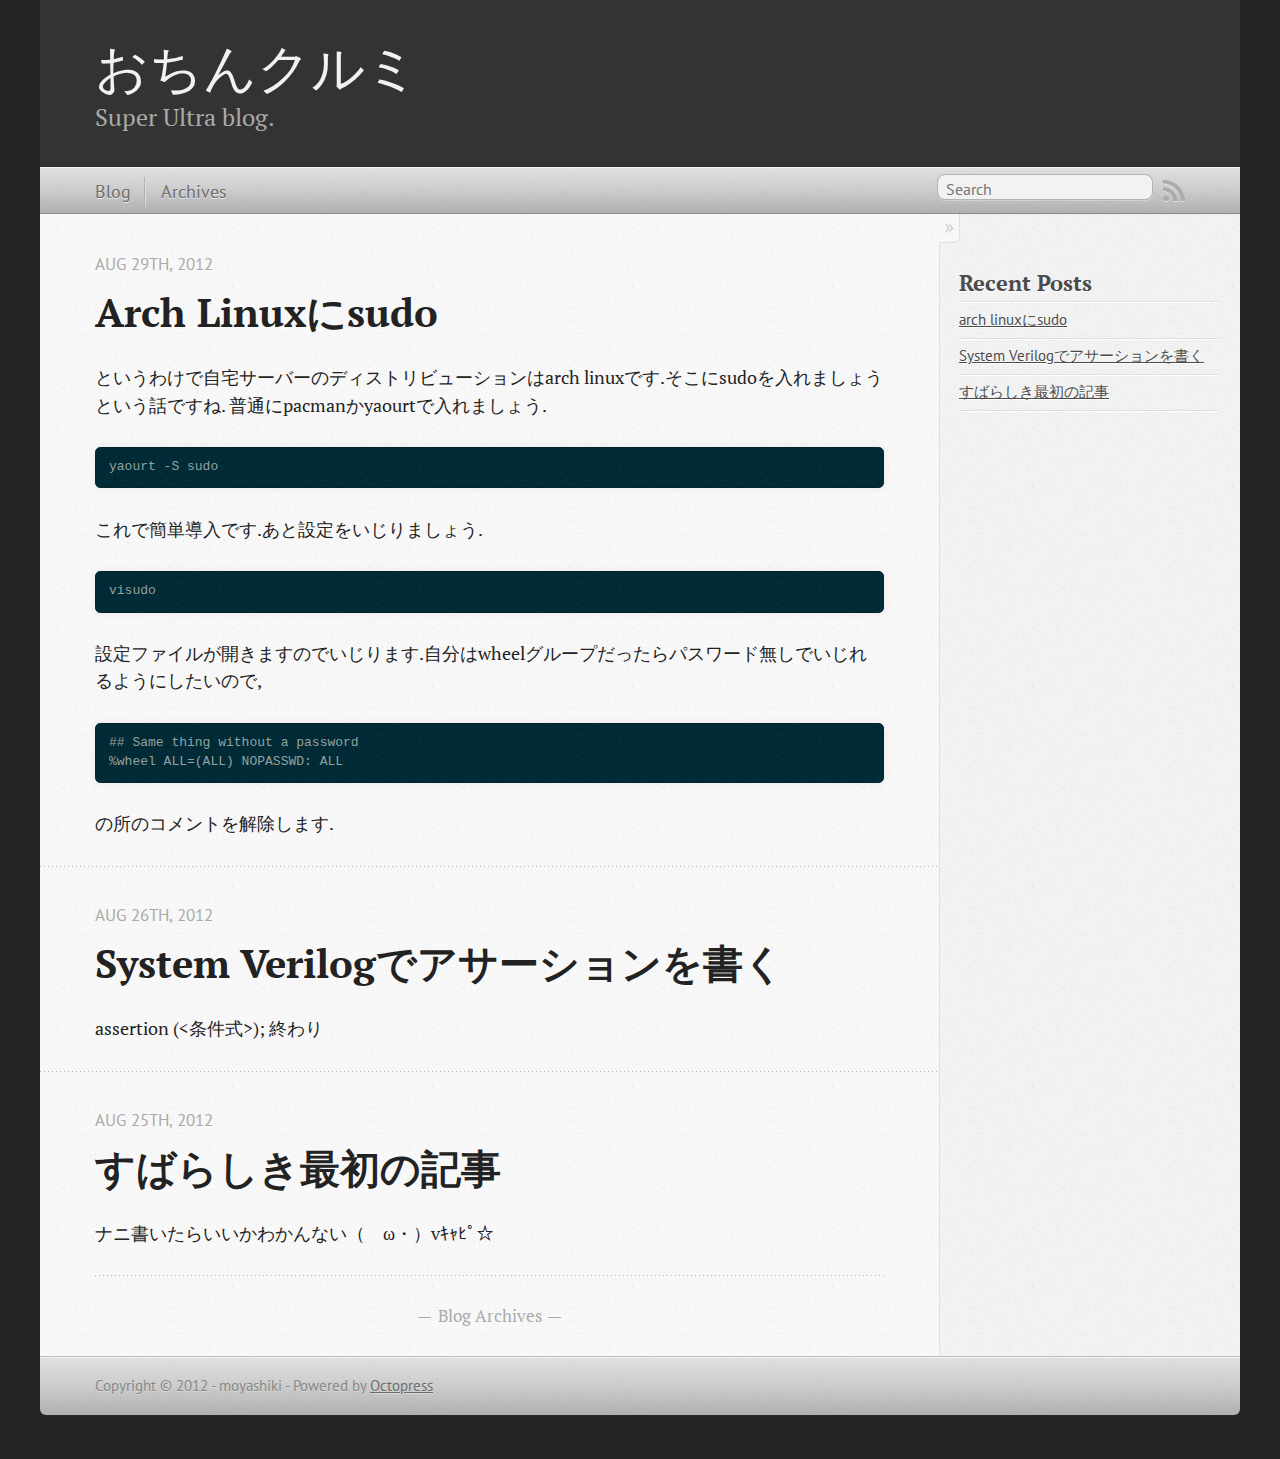
==== index.html @ 7de397b7 "Site updated at 2012-08-29 06:26:12 UTC" ====
<!DOCTYPE html>
<!--[if IEMobile 7 ]><html class="no-js iem7"><![endif]-->
<!--[if lt IE 9]><html class="no-js lte-ie8"><![endif]-->
<!--[if (gt IE 8)|(gt IEMobile 7)|!(IEMobile)|!(IE)]><!--><html class="no-js" lang="en"><!--<![endif]-->
<head>
  <meta charset="utf-8">
  <title>おちんクルミ</title>
  <meta name="author" content="moyashiki">

  
  <meta name="description" content="というわけで自宅サーバーのディストリビューションはarch linuxです.そこにsudoを入れましょうという話ですね.
普通にpacmanかyaourtで入れましょう. yaourt -S sudo これで簡単導入です.あと設定をいじりましょう. visudo &hellip;">
  

  <!-- http://t.co/dKP3o1e -->
  <meta name="HandheldFriendly" content="True">
  <meta name="MobileOptimized" content="320">
  <meta name="viewport" content="width=device-width, initial-scale=1">

  
  <link rel="canonical" href="http://maji.kuroknee.so/">
  <link href="/favicon.png" rel="icon">
  <link href="/stylesheets/screen.css" media="screen, projection" rel="stylesheet" type="text/css">
  <script src="/javascripts/modernizr-2.0.js"></script>
  <script src="/javascripts/ender.js"></script>
  <script src="/javascripts/octopress.js" type="text/javascript"></script>
  <link href="/atom.xml" rel="alternate" title="おちんクルミ" type="application/atom+xml">
  <!--Fonts from Google"s Web font directory at http://google.com/webfonts -->
<link href="http://fonts.googleapis.com/css?family=PT+Serif:regular,italic,bold,bolditalic" rel="stylesheet" type="text/css">
<link href="http://fonts.googleapis.com/css?family=PT+Sans:regular,italic,bold,bolditalic" rel="stylesheet" type="text/css">

  

</head>

<body   >
  <header role="banner"><hgroup>
  <h1><a href="/">おちんクルミ</a></h1>
  
    <h2>Super Ultra blog.</h2>
  
</hgroup>

</header>
  <nav role="navigation"><ul class="subscription" data-subscription="rss">
  <li><a href="/atom.xml" rel="subscribe-rss" title="subscribe via RSS">RSS</a></li>
  
</ul>
  
<form action="http://google.com/search" method="get">
  <fieldset role="search">
    <input type="hidden" name="q" value="site:maji.kuroknee.so" />
    <input class="search" type="text" name="q" results="0" placeholder="Search"/>
  </fieldset>
</form>
  
<ul class="main-navigation">
  <li><a href="/">Blog</a></li>
  <li><a href="/blog/archives">Archives</a></li>
</ul>

</nav>
  <div id="main">
    <div id="content">
      <div class="blog-index">
  
  
  
    <article>
      
  <header>
    
      <h1 class="entry-title"><a href="/blog/2012/08/29/archlinux/">Arch Linuxにsudo</a></h1>
    
    
      <p class="meta">
        








  


<time datetime="2012-08-29T15:15:00+09:00" pubdate data-updated="true">Aug 29<span>th</span>, 2012</time>
        
      </p>
    
  </header>


  <div class="entry-content"><p>というわけで自宅サーバーのディストリビューションはarch linuxです.そこにsudoを入れましょうという話ですね.
普通にpacmanかyaourtで入れましょう.</p>

<pre><code>yaourt -S sudo 
</code></pre>

<p>これで簡単導入です.あと設定をいじりましょう.</p>

<pre><code>visudo
</code></pre>

<p>設定ファイルが開きますのでいじります.自分はwheelグループだったらパスワード無しでいじれるようにしたいので,</p>

<pre><code>## Same thing without a password
%wheel ALL=(ALL) NOPASSWD: ALL
</code></pre>

<p>の所のコメントを解除します.</p>
</div>
  
  


    </article>
  
  
    <article>
      
  <header>
    
      <h1 class="entry-title"><a href="/blog/2012/08/26/sys/">System Verilogでアサーションを書く</a></h1>
    
    
      <p class="meta">
        








  


<time datetime="2012-08-26T14:18:00+09:00" pubdate data-updated="true">Aug 26<span>th</span>, 2012</time>
        
      </p>
    
  </header>


  <div class="entry-content"><p>assertion (&lt;条件式>);
終わり</p>
</div>
  
  


    </article>
  
  
    <article>
      
  <header>
    
      <h1 class="entry-title"><a href="/blog/2012/08/25/unko/">すばらしき最初の記事</a></h1>
    
    
      <p class="meta">
        








  


<time datetime="2012-08-25T22:58:00+09:00" pubdate data-updated="true">Aug 25<span>th</span>, 2012</time>
        
      </p>
    
  </header>


  <div class="entry-content"><p>ナニ書いたらいいかわかんない（ゝω・）vｷｬﾋﾟ☆</p>
</div>
  
  


    </article>
  
  <div class="pagination">
    
    <a href="/blog/archives">Blog Archives</a>
    
  </div>
</div>
<aside class="sidebar">
  
    <section>
  <h1>Recent Posts</h1>
  <ul id="recent_posts">
    
      <li class="post">
        <a href="/blog/2012/08/29/archlinux/">arch linuxにsudo</a>
      </li>
    
      <li class="post">
        <a href="/blog/2012/08/26/sys/">System Verilogでアサーションを書く</a>
      </li>
    
      <li class="post">
        <a href="/blog/2012/08/25/unko/">すばらしき最初の記事</a>
      </li>
    
  </ul>
</section>






  
</aside>

    </div>
  </div>
  <footer role="contentinfo"><p>
  Copyright &copy; 2012 - moyashiki -
  <span class="credit">Powered by <a href="http://octopress.org">Octopress</a></span>
</p>

</footer>
  







  <script type="text/javascript">
    (function(){
      var twitterWidgets = document.createElement('script');
      twitterWidgets.type = 'text/javascript';
      twitterWidgets.async = true;
      twitterWidgets.src = 'http://platform.twitter.com/widgets.js';
      document.getElementsByTagName('head')[0].appendChild(twitterWidgets);
    })();
  </script>





</body>
</html>
---- stylesheets/screen.css ----
html,body,div,span,applet,object,iframe,h1,h2,h3,h4,h5,h6,p,blockquote,pre,a,abbr,acronym,address,big,cite,code,del,dfn,em,img,ins,kbd,q,s,samp,small,strike,strong,sub,sup,tt,var,b,u,i,center,dl,dt,dd,ol,ul,li,fieldset,form,label,legend,table,caption,tbody,tfoot,thead,tr,th,td,article,aside,canvas,details,embed,figure,figcaption,footer,header,hgroup,menu,nav,output,ruby,section,summary,time,mark,audio,video{margin:0;padding:0;border:0;font:inherit;font-size:100%;vertical-align:baseline}html{line-height:1}ol,ul{list-style:none}table{border-collapse:collapse;border-spacing:0}caption,th,td{text-align:left;font-weight:normal;vertical-align:middle}q,blockquote{quotes:none}q:before,q:after,blockquote:before,blockquote:after{content:"";content:none}a img{border:none}article,aside,details,figcaption,figure,footer,header,hgroup,menu,nav,section,summary{display:block}article,aside,details,figcaption,figure,footer,header,hgroup,menu,nav,section,summary{display:block}a{color:#1863a1}a:visited{color:#751590}a:focus{color:#0181eb}a:hover{color:#0181eb}a:active{color:#01579f}aside.sidebar a{color:#1863a1}aside.sidebar a:focus{color:#0181eb}aside.sidebar a:hover{color:#0181eb}aside.sidebar a:active{color:#01579f}a{-webkit-transition:color 0.3s;-moz-transition:color 0.3s;-o-transition:color 0.3s;transition:color 0.3s}html{background:#252525 url('/images/line-tile.png?1345902344') top left}body>div{background:#f2f2f2 url('/images/noise.png?1345902344') top left;border-bottom:1px solid #bfbfbf}body>div>div{background:#f8f8f8 url('/images/noise.png?1345902344') top left;border-right:1px solid #e0e0e0}.heading,body>header h1,h1,h2,h3,h4,h5,h6{font-family:"PT Serif","Georgia","Helvetica Neue",Arial,sans-serif}.sans,body>header h2,article header p.meta,article>footer,#content .blog-index footer,html .gist .gist-file .gist-meta,#blog-archives a.category,#blog-archives time,aside.sidebar section,body>footer{font-family:"PT Sans","Helvetica Neue",Arial,sans-serif}.serif,body,#content .blog-index a[rel=full-article]{font-family:"PT Serif",Georgia,Times,"Times New Roman",serif}.mono,pre,code,tt,p code,li code{font-family:Menlo,Monaco,"Andale Mono","lucida console","Courier New",monospace}body>header h1{font-size:2.2em;font-family:"PT Serif","Georgia","Helvetica Neue",Arial,sans-serif;font-weight:normal;line-height:1.2em;margin-bottom:0.6667em}body>header h2{font-family:"PT Serif","Georgia","Helvetica Neue",Arial,sans-serif}body{line-height:1.5em;color:#222}h1{font-size:2.2em;line-height:1.2em}@media only screen and (min-width: 992px){body{font-size:1.15em}h1{font-size:2.6em;line-height:1.2em}}h1,h2,h3,h4,h5,h6{text-rendering:optimizelegibility;margin-bottom:1em;font-weight:bold}h2,section h1{font-size:1.5em}h3,section h2,section section h1{font-size:1.3em}h4,section h3,section section h2,section section section h1{font-size:1em}h5,section h4,section section h3{font-size:.9em}h6,section h5,section section h4,section section section h3{font-size:.8em}p,blockquote,ul,ol{margin-bottom:1.5em}ul{list-style-type:disc}ul ul{list-style-type:circle;margin-bottom:0px}ul ul ul{list-style-type:square;margin-bottom:0px}ol{list-style-type:decimal}ol ol{list-style-type:lower-alpha;margin-bottom:0px}ol ol ol{list-style-type:lower-roman;margin-bottom:0px}ul,ul ul,ul ol,ol,ol ul,ol ol{margin-left:1.3em}strong{font-weight:bold}em{font-style:italic}sup,sub{font-size:0.8em;position:relative;display:inline-block}sup{top:-0.5em}sub{bottom:-0.5em}q{font-style:italic}q:before{content:"\201C"}q:after{content:"\201D"}em,dfn{font-style:italic}strong,dfn{font-weight:bold}del,s{text-decoration:line-through}abbr,acronym{border-bottom:1px dotted;cursor:help}sub,sup{line-height:0}hr{margin-bottom:0.2em}small{font-size:.8em}big{font-size:1.2em}blockquote{font-style:italic;position:relative;font-size:1.2em;line-height:1.5em;padding-left:1em;border-left:4px solid rgba(170,170,170,0.5)}blockquote cite{font-style:italic}blockquote cite a{color:#aaa !important;word-wrap:break-word}blockquote cite:before{content:'\2014';padding-right:.3em;padding-left:.3em;color:#aaa}@media only screen and (min-width: 992px){blockquote{padding-left:1.5em;border-left-width:4px}}.pullquote-right:before,.pullquote-left:before{padding:0;border:none;content:attr(data-pullquote);float:right;width:45%;margin:.5em 0 1em 1.5em;position:relative;top:7px;font-size:1.4em;line-height:1.45em}.pullquote-left:before{float:left;margin:.5em 1.5em 1em 0}.force-wrap,article a,aside.sidebar a{white-space:-moz-pre-wrap;white-space:-pre-wrap;white-space:-o-pre-wrap;white-space:pre-wrap;word-wrap:break-word}.group,body>header,body>nav,body>footer,body #content>article,body #content>div>article,body #content>div>section,body div.pagination,aside.sidebar,#main,#content,.sidebar{*zoom:1}.group:after,body>header:after,body>nav:after,body>footer:after,body #content>article:after,body #content>div>article:after,body #content>div>section:after,body div.pagination:after,aside.sidebar:after,#main:after,#content:after,.sidebar:after{content:"";display:table;clear:both}body{-webkit-text-size-adjust:none;max-width:1200px;position:relative;margin:0 auto}body>header,body>nav,body>footer,body #content>article,body #content>div>article,body #content>div>section{padding-left:18px;padding-right:18px}@media only screen and (min-width: 480px){body>header,body>nav,body>footer,body #content>article,body #content>div>article,body #content>div>section{padding-left:25px;padding-right:25px}}@media only screen and (min-width: 768px){body>header,body>nav,body>footer,body #content>article,body #content>div>article,body #content>div>section{padding-left:35px;padding-right:35px}}@media only screen and (min-width: 992px){body>header,body>nav,body>footer,body #content>article,body #content>div>article,body #content>div>section{padding-left:55px;padding-right:55px}}body div.pagination{margin-left:18px;margin-right:18px}@media only screen and (min-width: 480px){body div.pagination{margin-left:25px;margin-right:25px}}@media only screen and (min-width: 768px){body div.pagination{margin-left:35px;margin-right:35px}}@media only screen and (min-width: 992px){body div.pagination{margin-left:55px;margin-right:55px}}body>header{font-size:1em;padding-top:1.5em;padding-bottom:1.5em}#content{overflow:hidden}#content>div,#content>article{width:100%}aside.sidebar{float:none;padding:0 18px 1px;background-color:#f7f7f7;border-top:1px solid #e0e0e0}.flex-content,article img,article video,article .flash-video,aside.sidebar img{max-width:100%;height:auto}.basic-alignment.left,article img.left,article video.left,article .left.flash-video,aside.sidebar img.left{float:left;margin-right:1.5em}.basic-alignment.right,article img.right,article video.right,article .right.flash-video,aside.sidebar img.right{float:right;margin-left:1.5em}.basic-alignment.center,article img.center,article video.center,article .center.flash-video,aside.sidebar img.center{display:block;margin:0 auto 1.5em}.basic-alignment.left,article img.left,article video.left,article .left.flash-video,aside.sidebar img.left,.basic-alignment.right,article img.right,article video.right,article .right.flash-video,aside.sidebar img.right{margin-bottom:.8em}.toggle-sidebar,.no-sidebar .toggle-sidebar{display:none}@media only screen and (min-width: 750px){body.sidebar-footer aside.sidebar{float:none;width:auto;clear:left;margin:0;padding:0 35px 1px;background-color:#f7f7f7;border-top:1px solid #eaeaea}body.sidebar-footer aside.sidebar section.odd,body.sidebar-footer aside.sidebar section.even{float:left;width:48%}body.sidebar-footer aside.sidebar section.odd{margin-left:0}body.sidebar-footer aside.sidebar section.even{margin-left:4%}body.sidebar-footer aside.sidebar.thirds section{width:30%;margin-left:5%}body.sidebar-footer aside.sidebar.thirds section.first{margin-left:0;clear:both}}body.sidebar-footer #content{margin-right:0px}body.sidebar-footer .toggle-sidebar{display:none}@media only screen and (min-width: 550px){body>header{font-size:1em}}@media only screen and (min-width: 750px){aside.sidebar{float:none;width:auto;clear:left;margin:0;padding:0 35px 1px;background-color:#f7f7f7;border-top:1px solid #eaeaea}aside.sidebar section.odd,aside.sidebar section.even{float:left;width:48%}aside.sidebar section.odd{margin-left:0}aside.sidebar section.even{margin-left:4%}aside.sidebar.thirds section{width:30%;margin-left:5%}aside.sidebar.thirds section.first{margin-left:0;clear:both}}@media only screen and (min-width: 768px){body{-webkit-text-size-adjust:auto}body>header{font-size:1.2em}#main{padding:0;margin:0 auto}#content{overflow:visible;margin-right:240px;position:relative}.no-sidebar #content{margin-right:0;border-right:0}.collapse-sidebar #content{margin-right:20px}#content>div,#content>article{padding-top:17.5px;padding-bottom:17.5px;float:left}aside.sidebar{width:210px;padding:0 15px 15px;background:none;clear:none;float:left;margin:0 -100% 0 0}aside.sidebar section{width:auto;margin-left:0}aside.sidebar section.odd,aside.sidebar section.even{float:none;width:auto;margin-left:0}.collapse-sidebar aside.sidebar{float:none;width:auto;clear:left;margin:0;padding:0 35px 1px;background-color:#f7f7f7;border-top:1px solid #eaeaea}.collapse-sidebar aside.sidebar section.odd,.collapse-sidebar aside.sidebar section.even{float:left;width:48%}.collapse-sidebar aside.sidebar section.odd{margin-left:0}.collapse-sidebar aside.sidebar section.even{margin-left:4%}.collapse-sidebar aside.sidebar.thirds section{width:30%;margin-left:5%}.collapse-sidebar aside.sidebar.thirds section.first{margin-left:0;clear:both}}@media only screen and (min-width: 992px){body>header{font-size:1.3em}#content{margin-right:300px}#content>div,#content>article{padding-top:27.5px;padding-bottom:27.5px}aside.sidebar{width:260px;padding:1.2em 20px 20px}.collapse-sidebar aside.sidebar{padding-left:55px;padding-right:55px}}@media only screen and (min-width: 768px){ul,ol{margin-left:0}}body>header{background:#333}body>header h1{display:inline-block;margin:0}body>header h1 a,body>header h1 a:visited,body>header h1 a:hover{color:#f2f2f2;text-decoration:none}body>header h2{margin:.2em 0 0;font-size:1em;color:#aaa;font-weight:normal}body>nav{position:relative;background-color:#ccc;background:url('/images/noise.png?1345902344'),-webkit-gradient(linear, 50% 0%, 50% 100%, color-stop(0%, #e0e0e0), color-stop(50%, #cccccc), color-stop(100%, #b0b0b0));background:url('/images/noise.png?1345902344'),-webkit-linear-gradient(#e0e0e0,#cccccc,#b0b0b0);background:url('/images/noise.png?1345902344'),-moz-linear-gradient(#e0e0e0,#cccccc,#b0b0b0);background:url('/images/noise.png?1345902344'),-o-linear-gradient(#e0e0e0,#cccccc,#b0b0b0);background:url('/images/noise.png?1345902344'),linear-gradient(#e0e0e0,#cccccc,#b0b0b0);border-top:1px solid #f2f2f2;border-bottom:1px solid #8c8c8c;padding-top:.35em;padding-bottom:.35em}body>nav form{-webkit-background-clip:padding;-moz-background-clip:padding;background-clip:padding-box;margin:0;padding:0}body>nav form .search{padding:.3em .5em 0;font-size:.85em;font-family:"PT Sans","Helvetica Neue",Arial,sans-serif;line-height:1.1em;width:95%;-webkit-border-radius:0.5em;-moz-border-radius:0.5em;-ms-border-radius:0.5em;-o-border-radius:0.5em;border-radius:0.5em;-webkit-background-clip:padding;-moz-background-clip:padding;background-clip:padding-box;-webkit-box-shadow:#d1d1d1 0 1px;-moz-box-shadow:#d1d1d1 0 1px;box-shadow:#d1d1d1 0 1px;background-color:#f2f2f2;border:1px solid #b3b3b3;color:#888}body>nav form .search:focus{color:#444;border-color:#80b1df;-webkit-box-shadow:#80b1df 0 0 4px,#80b1df 0 0 3px inset;-moz-box-shadow:#80b1df 0 0 4px,#80b1df 0 0 3px inset;box-shadow:#80b1df 0 0 4px,#80b1df 0 0 3px inset;background-color:#fff;outline:none}body>nav fieldset[role=search]{float:right;width:48%}body>nav fieldset.mobile-nav{float:left;width:48%}body>nav fieldset.mobile-nav select{width:100%;font-size:.8em;border:1px solid #888}body>nav ul{display:none}@media only screen and (min-width: 550px){body>nav{font-size:.9em}body>nav ul{margin:0;padding:0;border:0;overflow:hidden;*zoom:1;float:left;display:block;padding-top:.15em}body>nav ul li{list-style-image:none;list-style-type:none;margin-left:0;white-space:nowrap;display:inline;float:left;padding-left:0;padding-right:0}body>nav ul li:first-child,body>nav ul li.first{padding-left:0}body>nav ul li:last-child{padding-right:0}body>nav ul li.last{padding-right:0}body>nav ul.subscription{margin-left:.8em;float:right}body>nav ul.subscription li:last-child a{padding-right:0}body>nav ul li{margin:0}body>nav a{color:#6b6b6b;font-family:"PT Sans","Helvetica Neue",Arial,sans-serif;text-shadow:#ebebeb 0 1px;float:left;text-decoration:none;font-size:1.1em;padding:.1em 0;line-height:1.5em}body>nav a:visited{color:#6b6b6b}body>nav a:hover{color:#2b2b2b}body>nav li+li{border-left:1px solid #b0b0b0;margin-left:.8em}body>nav li+li a{padding-left:.8em;border-left:1px solid #dedede}body>nav form{float:right;text-align:left;padding-left:.8em;width:175px}body>nav form .search{width:93%;font-size:.95em;line-height:1.2em}body>nav ul[data-subscription$=email]+form{width:97px}body>nav ul[data-subscription$=email]+form .search{width:91%}body>nav fieldset.mobile-nav{display:none}body>nav fieldset[role=search]{width:99%}}@media only screen and (min-width: 992px){body>nav form{width:215px}body>nav ul[data-subscription$=email]+form{width:147px}}.no-placeholder body>nav .search{background:#f2f2f2 url('/images/search.png?1345902344') 0.3em 0.25em no-repeat;text-indent:1.3em}@media only screen and (min-width: 550px){.maskImage body>nav ul[data-subscription$=email]+form{width:123px}}@media only screen and (min-width: 992px){.maskImage body>nav ul[data-subscription$=email]+form{width:173px}}.maskImage ul.subscription{position:relative;top:.2em}.maskImage ul.subscription li,.maskImage ul.subscription a{border:0;padding:0}.maskImage a[rel=subscribe-rss]{position:relative;top:0px;text-indent:-999999em;background-color:#dedede;border:0;padding:0}.maskImage a[rel=subscribe-rss],.maskImage a[rel=subscribe-rss]:after{-webkit-mask-image:url('/images/rss.png?1345902344');-moz-mask-image:url('/images/rss.png?1345902344');-ms-mask-image:url('/images/rss.png?1345902344');-o-mask-image:url('/images/rss.png?1345902344');mask-image:url('/images/rss.png?1345902344');-webkit-mask-repeat:no-repeat;-moz-mask-repeat:no-repeat;-ms-mask-repeat:no-repeat;-o-mask-repeat:no-repeat;mask-repeat:no-repeat;width:22px;height:22px}.maskImage a[rel=subscribe-rss]:after{content:"";position:absolute;top:-1px;left:0;background-color:#ababab}.maskImage a[rel=subscribe-rss]:hover:after{background-color:#9e9e9e}.maskImage a[rel=subscribe-email]{position:relative;top:0px;text-indent:-999999em;background-color:#dedede;border:0;padding:0}.maskImage a[rel=subscribe-email],.maskImage a[rel=subscribe-email]:after{-webkit-mask-image:url('/images/email.png?1345902344');-moz-mask-image:url('/images/email.png?1345902344');-ms-mask-image:url('/images/email.png?1345902344');-o-mask-image:url('/images/email.png?1345902344');mask-image:url('/images/email.png?1345902344');-webkit-mask-repeat:no-repeat;-moz-mask-repeat:no-repeat;-ms-mask-repeat:no-repeat;-o-mask-repeat:no-repeat;mask-repeat:no-repeat;width:28px;height:22px}.maskImage a[rel=subscribe-email]:after{content:"";position:absolute;top:-1px;left:0;background-color:#ababab}.maskImage a[rel=subscribe-email]:hover:after{background-color:#9e9e9e}article{padding-top:1em}article header{position:relative;padding-top:2em;padding-bottom:1em;margin-bottom:1em;background:url('[data-uri]') bottom left repeat-x}article header h1{margin:0}article header h1 a{text-decoration:none}article header h1 a:hover{text-decoration:underline}article header p{font-size:.9em;color:#aaa;margin:0}article header p.meta{text-transform:uppercase;position:absolute;top:0}@media only screen and (min-width: 768px){article header{margin-bottom:1.5em;padding-bottom:1em;background:url('[data-uri]') bottom left repeat-x}}article h2{padding-top:0.8em;background:url('[data-uri]') top left repeat-x}.entry-content article h2:first-child,article header+h2{padding-top:0}article h2:first-child,article header+h2{background:none}article .feature{padding-top:.5em;margin-bottom:1em;padding-bottom:1em;background:url('[data-uri]') bottom left repeat-x;font-size:2.0em;font-style:italic;line-height:1.3em}article img,article video,article .flash-video{-webkit-border-radius:0.3em;-moz-border-radius:0.3em;-ms-border-radius:0.3em;-o-border-radius:0.3em;border-radius:0.3em;-webkit-box-shadow:rgba(0,0,0,0.15) 0 1px 4px;-moz-box-shadow:rgba(0,0,0,0.15) 0 1px 4px;box-shadow:rgba(0,0,0,0.15) 0 1px 4px;-webkit-box-sizing:border-box;-moz-box-sizing:border-box;box-sizing:border-box;border:#fff 0.5em solid}article video,article .flash-video{margin:0 auto 1.5em}article video{display:block;width:100%}article .flash-video>div{position:relative;display:block;padding-bottom:56.25%;padding-top:1px;height:0;overflow:hidden}article .flash-video>div iframe,article .flash-video>div object,article .flash-video>div embed{position:absolute;top:0;left:0;width:100%;height:100%}article>footer{padding-bottom:2.5em;margin-top:2em}article>footer p.meta{margin-bottom:.8em;font-size:.85em;clear:both;overflow:hidden}.blog-index article+article{background:url('[data-uri]') top left repeat-x}#content .blog-index{padding-top:0;padding-bottom:0}#content .blog-index article{padding-top:2em}#content .blog-index article header{background:none;padding-bottom:0}#content .blog-index article h1{font-size:2.2em}#content .blog-index article h1 a{color:inherit}#content .blog-index article h1 a:hover{color:#0181eb}#content .blog-index a[rel=full-article]{background:#ebebeb;display:inline-block;padding:.4em .8em;margin-right:.5em;text-decoration:none;color:#666;-webkit-transition:background-color 0.5s;-moz-transition:background-color 0.5s;-o-transition:background-color 0.5s;transition:background-color 0.5s}#content .blog-index a[rel=full-article]:hover{background:#0181eb;text-shadow:none;color:#f8f8f8}#content .blog-index footer{margin-top:1em}.separator,article>footer .byline+time:before,article>footer time+time:before,article>footer .comments:before,article>footer .byline ~ .categories:before{content:"\2022 ";padding:0 .4em 0 .2em;display:inline-block}#content div.pagination{text-align:center;font-size:.95em;position:relative;background:url('[data-uri]') top left repeat-x;padding-top:1.5em;padding-bottom:1.5em}#content div.pagination a{text-decoration:none;color:#aaa}#content div.pagination a.prev{position:absolute;left:0}#content div.pagination a.next{position:absolute;right:0}#content div.pagination a:hover{color:#0181eb}#content div.pagination a[href*=archive]:before,#content div.pagination a[href*=archive]:after{content:'\2014';padding:0 .3em}p.meta+.sharing{padding-top:1em;padding-left:0;background:url('[data-uri]') top left repeat-x}#fb-root{display:none}.highlight,html .gist .gist-file .gist-syntax .gist-highlight{border:1px solid #05232b !important}.highlight table td.code,html .gist .gist-file .gist-syntax .gist-highlight table td.code{width:100%}.highlight .line-numbers,html .gist .gist-file .gist-syntax .gist-highlight .line-numbers{text-align:right;font-size:13px;line-height:1.45em;background:#073642 url('/images/noise.png?1345902344') top left !important;border-right:1px solid #00232c !important;-webkit-box-shadow:#083e4b -1px 0 inset;-moz-box-shadow:#083e4b -1px 0 inset;box-shadow:#083e4b -1px 0 inset;text-shadow:#021014 0 -1px;padding:.8em !important;-webkit-border-radius:0;-moz-border-radius:0;-ms-border-radius:0;-o-border-radius:0;border-radius:0}.highlight .line-numbers span,html .gist .gist-file .gist-syntax .gist-highlight .line-numbers span{color:#586e75 !important}figure.code,.gist-file,pre{-webkit-box-shadow:rgba(0,0,0,0.06) 0 0 10px;-moz-box-shadow:rgba(0,0,0,0.06) 0 0 10px;box-shadow:rgba(0,0,0,0.06) 0 0 10px}figure.code .highlight pre,.gist-file .highlight pre,pre .highlight pre{-webkit-box-shadow:none;-moz-box-shadow:none;box-shadow:none}html .gist .gist-file{margin-bottom:1.8em;position:relative;border:none;padding-top:26px !important}html .gist .gist-file .gist-syntax{border-bottom:0 !important;background:none !important}html .gist .gist-file .gist-syntax .gist-highlight{background:#002b36 !important}html .gist .gist-file .gist-meta{padding:.6em 0.8em;border:1px solid #083e4b !important;color:#586e75;font-size:.7em !important;background:#073642 url('/images/noise.png?1345902344') top left;line-height:1.5em}html .gist .gist-file .gist-meta a{color:#75878b !important;text-decoration:none}html .gist .gist-file .gist-meta a:hover{text-decoration:underline}html .gist .gist-file .gist-meta a:hover{color:#93a1a1 !important}html .gist .gist-file .gist-meta a[href*='#file']{position:absolute;top:0;left:0;right:-10px;color:#474747 !important}html .gist .gist-file .gist-meta a[href*='#file']:hover{color:#1863a1 !important}html .gist .gist-file .gist-meta a[href*=raw]{top:.4em}pre{background:#002b36 url('/images/noise.png?1345902344') top left;-webkit-border-radius:0.4em;-moz-border-radius:0.4em;-ms-border-radius:0.4em;-o-border-radius:0.4em;border-radius:0.4em;border:1px solid #05232b;line-height:1.45em;font-size:13px;margin-bottom:2.1em;padding:.8em 1em;color:#93a1a1;overflow:auto}h3.filename+pre{-moz-border-radius-topleft:0px;-webkit-border-top-left-radius:0px;border-top-left-radius:0px;-moz-border-radius-topright:0px;-webkit-border-top-right-radius:0px;border-top-right-radius:0px}p code,li code{display:inline-block;white-space:no-wrap;background:#fff;font-size:.8em;line-height:1.5em;color:#555;border:1px solid #ddd;-webkit-border-radius:0.4em;-moz-border-radius:0.4em;-ms-border-radius:0.4em;-o-border-radius:0.4em;border-radius:0.4em;padding:0 .3em;margin:-1px 0}p pre code,li pre code{font-size:1em !important;background:none;border:none}.pre-code,html .gist .gist-file .gist-syntax .gist-highlight pre,.highlight code{font-family:Menlo,Monaco,"Andale Mono","lucida console","Courier New",monospace !important;overflow:scroll;overflow-y:hidden;display:block;padding:.8em !important;overflow-x:auto;line-height:1.45em;background:#002b36 url('/images/noise.png?1345902344') top left !important;color:#93a1a1 !important}.pre-code *::-moz-selection,html .gist .gist-file .gist-syntax .gist-highlight pre *::-moz-selection,.highlight code *::-moz-selection{background:#386774;color:inherit;text-shadow:#002b36 0 1px}.pre-code *::-webkit-selection,html .gist .gist-file .gist-syntax .gist-highlight pre *::-webkit-selection,.highlight code *::-webkit-selection{background:#386774;color:inherit;text-shadow:#002b36 0 1px}.pre-code *::selection,html .gist .gist-file .gist-syntax .gist-highlight pre *::selection,.highlight code *::selection{background:#386774;color:inherit;text-shadow:#002b36 0 1px}.pre-code span,html .gist .gist-file .gist-syntax .gist-highlight pre span,.highlight code span{color:#93a1a1 !important}.pre-code span,html .gist .gist-file .gist-syntax .gist-highlight pre span,.highlight code span{font-style:normal !important;font-weight:normal !important}.pre-code .c,html .gist .gist-file .gist-syntax .gist-highlight pre .c,.highlight code .c{color:#586e75 !important;font-style:italic !important}.pre-code .cm,html .gist .gist-file .gist-syntax .gist-highlight pre .cm,.highlight code .cm{color:#586e75 !important;font-style:italic !important}.pre-code .cp,html .gist .gist-file .gist-syntax .gist-highlight pre .cp,.highlight code .cp{color:#586e75 !important;font-style:italic !important}.pre-code .c1,html .gist .gist-file .gist-syntax .gist-highlight pre .c1,.highlight code .c1{color:#586e75 !important;font-style:italic !important}.pre-code .cs,html .gist .gist-file .gist-syntax .gist-highlight pre .cs,.highlight code .cs{color:#586e75 !important;font-weight:bold !important;font-style:italic !important}.pre-code .err,html .gist .gist-file .gist-syntax .gist-highlight pre .err,.highlight code .err{color:#dc322f !important;background:none !important}.pre-code .k,html .gist .gist-file .gist-syntax .gist-highlight pre .k,.highlight code .k{color:#cb4b16 !important}.pre-code .o,html .gist .gist-file .gist-syntax .gist-highlight pre .o,.highlight code .o{color:#93a1a1 !important;font-weight:bold !important}.pre-code .p,html .gist .gist-file .gist-syntax .gist-highlight pre .p,.highlight code .p{color:#93a1a1 !important}.pre-code .ow,html .gist .gist-file .gist-syntax .gist-highlight pre .ow,.highlight code .ow{color:#2aa198 !important;font-weight:bold !important}.pre-code .gd,html .gist .gist-file .gist-syntax .gist-highlight pre .gd,.highlight code .gd{color:#93a1a1 !important;background-color:#372c34 !important;display:inline-block}.pre-code .gd .x,html .gist .gist-file .gist-syntax .gist-highlight pre .gd .x,.highlight code .gd .x{color:#93a1a1 !important;background-color:#4d2d33 !important;display:inline-block}.pre-code .ge,html .gist .gist-file .gist-syntax .gist-highlight pre .ge,.highlight code .ge{color:#93a1a1 !important;font-style:italic !important}.pre-code .gh,html .gist .gist-file .gist-syntax .gist-highlight pre .gh,.highlight code .gh{color:#586e75 !important}.pre-code .gi,html .gist .gist-file .gist-syntax .gist-highlight pre .gi,.highlight code .gi{color:#93a1a1 !important;background-color:#1a412b !important;display:inline-block}.pre-code .gi .x,html .gist .gist-file .gist-syntax .gist-highlight pre .gi .x,.highlight code .gi .x{color:#93a1a1 !important;background-color:#355720 !important;display:inline-block}.pre-code .gs,html .gist .gist-file .gist-syntax .gist-highlight pre .gs,.highlight code .gs{color:#93a1a1 !important;font-weight:bold !important}.pre-code .gu,html .gist .gist-file .gist-syntax .gist-highlight pre .gu,.highlight code .gu{color:#6c71c4 !important}.pre-code .kc,html .gist .gist-file .gist-syntax .gist-highlight pre .kc,.highlight code .kc{color:#859900 !important;font-weight:bold !important}.pre-code .kd,html .gist .gist-file .gist-syntax .gist-highlight pre .kd,.highlight code .kd{color:#268bd2 !important}.pre-code .kp,html .gist .gist-file .gist-syntax .gist-highlight pre .kp,.highlight code .kp{color:#cb4b16 !important;font-weight:bold !important}.pre-code .kr,html .gist .gist-file .gist-syntax .gist-highlight pre .kr,.highlight code .kr{color:#d33682 !important;font-weight:bold !important}.pre-code .kt,html .gist .gist-file .gist-syntax .gist-highlight pre .kt,.highlight code .kt{color:#2aa198 !important}.pre-code .n,html .gist .gist-file .gist-syntax .gist-highlight pre .n,.highlight code .n{color:#268bd2 !important}.pre-code .na,html .gist .gist-file .gist-syntax .gist-highlight pre .na,.highlight code .na{color:#268bd2 !important}.pre-code .nb,html .gist .gist-file .gist-syntax .gist-highlight pre .nb,.highlight code .nb{color:#859900 !important}.pre-code .nc,html .gist .gist-file .gist-syntax .gist-highlight pre .nc,.highlight code .nc{color:#d33682 !important}.pre-code .no,html .gist .gist-file .gist-syntax .gist-highlight pre .no,.highlight code .no{color:#b58900 !important}.pre-code .nl,html .gist .gist-file .gist-syntax .gist-highlight pre .nl,.highlight code .nl{color:#859900 !important}.pre-code .ne,html .gist .gist-file .gist-syntax .gist-highlight pre .ne,.highlight code .ne{color:#268bd2 !important;font-weight:bold !important}.pre-code .nf,html .gist .gist-file .gist-syntax .gist-highlight pre .nf,.highlight code .nf{color:#268bd2 !important;font-weight:bold !important}.pre-code .nn,html .gist .gist-file .gist-syntax .gist-highlight pre .nn,.highlight code .nn{color:#b58900 !important}.pre-code .nt,html .gist .gist-file .gist-syntax .gist-highlight pre .nt,.highlight code .nt{color:#268bd2 !important;font-weight:bold !important}.pre-code .nx,html .gist .gist-file .gist-syntax .gist-highlight pre .nx,.highlight code .nx{color:#b58900 !important}.pre-code .vg,html .gist .gist-file .gist-syntax .gist-highlight pre .vg,.highlight code .vg{color:#268bd2 !important}.pre-code .vi,html .gist .gist-file .gist-syntax .gist-highlight pre .vi,.highlight code .vi{color:#268bd2 !important}.pre-code .nv,html .gist .gist-file .gist-syntax .gist-highlight pre .nv,.highlight code .nv{color:#268bd2 !important}.pre-code .mf,html .gist .gist-file .gist-syntax .gist-highlight pre .mf,.highlight code .mf{color:#2aa198 !important}.pre-code .m,html .gist .gist-file .gist-syntax .gist-highlight pre .m,.highlight code .m{color:#2aa198 !important}.pre-code .mh,html .gist .gist-file .gist-syntax .gist-highlight pre .mh,.highlight code .mh{color:#2aa198 !important}.pre-code .mi,html .gist .gist-file .gist-syntax .gist-highlight pre .mi,.highlight code .mi{color:#2aa198 !important}.pre-code .s,html .gist .gist-file .gist-syntax .gist-highlight pre .s,.highlight code .s{color:#2aa198 !important}.pre-code .sd,html .gist .gist-file .gist-syntax .gist-highlight pre .sd,.highlight code .sd{color:#2aa198 !important}.pre-code .s2,html .gist .gist-file .gist-syntax .gist-highlight pre .s2,.highlight code .s2{color:#2aa198 !important}.pre-code .se,html .gist .gist-file .gist-syntax .gist-highlight pre .se,.highlight code .se{color:#dc322f !important}.pre-code .si,html .gist .gist-file .gist-syntax .gist-highlight pre .si,.highlight code .si{color:#268bd2 !important}.pre-code .sr,html .gist .gist-file .gist-syntax .gist-highlight pre .sr,.highlight code .sr{color:#2aa198 !important}.pre-code .s1,html .gist .gist-file .gist-syntax .gist-highlight pre .s1,.highlight code .s1{color:#2aa198 !important}.pre-code div .gd,html .gist .gist-file .gist-syntax .gist-highlight pre div .gd,.highlight code div .gd,.pre-code div .gd .x,html .gist .gist-file .gist-syntax .gist-highlight pre div .gd .x,.highlight code div .gd .x,.pre-code div .gi,html .gist .gist-file .gist-syntax .gist-highlight pre div .gi,.highlight code div .gi,.pre-code div .gi .x,html .gist .gist-file .gist-syntax .gist-highlight pre div .gi .x,.highlight code div .gi .x{display:inline-block;width:100%}.highlight,.gist-highlight{margin-bottom:1.8em;background:#002b36;overflow-y:hidden;overflow-x:auto}.highlight pre,.gist-highlight pre{background:none;-webkit-border-radius:none;-moz-border-radius:none;-ms-border-radius:none;-o-border-radius:none;border-radius:none;border:none;padding:0;margin-bottom:0}pre::-webkit-scrollbar,.highlight::-webkit-scrollbar,.gist-highlight::-webkit-scrollbar{height:.5em;background:rgba(255,255,255,0.15)}pre::-webkit-scrollbar-thumb:horizontal,.highlight::-webkit-scrollbar-thumb:horizontal,.gist-highlight::-webkit-scrollbar-thumb:horizontal{background:rgba(255,255,255,0.2);-webkit-border-radius:4px;border-radius:4px}.highlight code{background:#000}figure.code{background:none;padding:0;border:0;margin-bottom:1.5em}figure.code pre{margin-bottom:0}figure.code figcaption{position:relative}figure.code .highlight{margin-bottom:0}.code-title,html .gist .gist-file .gist-meta a[href*='#file'],h3.filename,figure.code figcaption{text-align:center;font-size:13px;line-height:2em;text-shadow:#cbcccc 0 1px 0;color:#474747;font-weight:normal;margin-bottom:0;-moz-border-radius-topleft:5px;-webkit-border-top-left-radius:5px;border-top-left-radius:5px;-moz-border-radius-topright:5px;-webkit-border-top-right-radius:5px;border-top-right-radius:5px;font-family:"Helvetica Neue", Arial, "Lucida Grande", "Lucida Sans Unicode", Lucida, sans-serif;background:#aaa url('/images/code_bg.png?1345902344') top repeat-x;border:1px solid #565656;border-top-color:#cbcbcb;border-left-color:#a5a5a5;border-right-color:#a5a5a5;border-bottom:0}.download-source,html .gist .gist-file .gist-meta a[href*=raw],figure.code figcaption a{position:absolute;right:.8em;text-decoration:none;color:#666 !important;z-index:1;font-size:13px;text-shadow:#cbcccc 0 1px 0;padding-left:3em}.download-source:hover,html .gist .gist-file .gist-meta a[href*=raw]:hover,figure.code figcaption a:hover{text-decoration:underline}#archive #content>div,#archive #content>div>article{padding-top:0}#blog-archives{color:#aaa}#blog-archives article{padding:1em 0 1em;position:relative;background:url('[data-uri]') bottom left repeat-x}#blog-archives article:last-child{background:none}#blog-archives article footer{padding:0;margin:0}#blog-archives h1{color:#222;margin-bottom:.3em}#blog-archives h2{display:none}#blog-archives h1{font-size:1.5em}#blog-archives h1 a{text-decoration:none;color:inherit;font-weight:normal;display:inline-block}#blog-archives h1 a:hover{text-decoration:underline}#blog-archives h1 a:hover{color:#0181eb}#blog-archives a.category,#blog-archives time{color:#aaa}#blog-archives .entry-content{display:none}#blog-archives time{font-size:.9em;line-height:1.2em}#blog-archives time .month,#blog-archives time .day{display:inline-block}#blog-archives time .month{text-transform:uppercase}#blog-archives p{margin-bottom:1em}#blog-archives a,#blog-archives .entry-content a{color:inherit}#blog-archives a:hover,#blog-archives .entry-content a:hover{color:#0181eb}#blog-archives a:hover{color:#0181eb}@media only screen and (min-width: 550px){#blog-archives article{margin-left:5em}#blog-archives h2{margin-bottom:.3em;font-weight:normal;display:inline-block;position:relative;top:-1px;float:left}#blog-archives h2:first-child{padding-top:.75em}#blog-archives time{position:absolute;text-align:right;left:0em;top:1.8em}#blog-archives .year{display:none}#blog-archives article{padding-left:4.5em;padding-bottom:.7em}#blog-archives a.category{line-height:1.1em}}#content>.category article{margin-left:0;padding-left:6.8em}#content>.category .year{display:inline}.side-shadow-border,aside.sidebar section h1,aside.sidebar li{-webkit-box-shadow:#fff 0 1px;-moz-box-shadow:#fff 0 1px;box-shadow:#fff 0 1px}aside.sidebar{overflow:hidden;color:#4b4b4b;text-shadow:#fff 0 1px}aside.sidebar section{font-size:.8em;line-height:1.4em;margin-bottom:1.5em}aside.sidebar section h1{margin:1.5em 0 0;padding-bottom:.2em;border-bottom:1px solid #e0e0e0}aside.sidebar section h1+p{padding-top:.4em}aside.sidebar img{-webkit-border-radius:0.3em;-moz-border-radius:0.3em;-ms-border-radius:0.3em;-o-border-radius:0.3em;border-radius:0.3em;-webkit-box-shadow:rgba(0,0,0,0.15) 0 1px 4px;-moz-box-shadow:rgba(0,0,0,0.15) 0 1px 4px;box-shadow:rgba(0,0,0,0.15) 0 1px 4px;-webkit-box-sizing:border-box;-moz-box-sizing:border-box;box-sizing:border-box;border:#fff 0.3em solid}aside.sidebar ul{margin-bottom:0.5em;margin-left:0}aside.sidebar li{list-style:none;padding:.5em 0;margin:0;border-bottom:1px solid #e0e0e0}aside.sidebar li p:last-child{margin-bottom:0}aside.sidebar a{color:inherit;-webkit-transition:color 0.5s;-moz-transition:color 0.5s;-o-transition:color 0.5s;transition:color 0.5s}aside.sidebar:hover a{color:#1863a1}aside.sidebar:hover a:hover{color:#0181eb}.aside-alt-link,#tweets a[href*='twitter.com/search'],#pinboard_linkroll .pin-tag{color:#7e7e7e}.aside-alt-link:hover,#tweets a[href*='twitter.com/search']:hover,#pinboard_linkroll .pin-tag:hover{color:#0181eb}@media only screen and (min-width: 768px){.toggle-sidebar{outline:none;position:absolute;right:-10px;top:0;bottom:0;display:inline-block;text-decoration:none;color:#cecece;width:9px;cursor:pointer}.toggle-sidebar:hover{background:#e9e9e9;background:-webkit-gradient(linear, 0% 50%, 100% 50%, color-stop(0%, rgba(224,224,224,0.5)), color-stop(100%, rgba(224,224,224,0)));background:-webkit-linear-gradient(left, rgba(224,224,224,0.5),rgba(224,224,224,0));background:-moz-linear-gradient(left, rgba(224,224,224,0.5),rgba(224,224,224,0));background:-o-linear-gradient(left, rgba(224,224,224,0.5),rgba(224,224,224,0));background:linear-gradient(left, rgba(224,224,224,0.5),rgba(224,224,224,0))}.toggle-sidebar:after{position:absolute;right:-11px;top:0;width:20px;font-size:1.2em;line-height:1.1em;padding-bottom:.15em;-moz-border-radius-bottomright:0.3em;-webkit-border-bottom-right-radius:0.3em;border-bottom-right-radius:0.3em;text-align:center;background:#f8f8f8 url('/images/noise.png?1345902344') top left;border-bottom:1px solid #e0e0e0;border-right:1px solid #e0e0e0;content:"\00BB";text-indent:-1px}.collapse-sidebar .toggle-sidebar{text-indent:0px;right:-20px;width:19px}.collapse-sidebar .toggle-sidebar:hover{background:#e9e9e9}.collapse-sidebar .toggle-sidebar:after{border-left:1px solid #e0e0e0;text-shadow:#fff 0 1px;content:"\00AB";left:0px;right:0;text-align:center;text-indent:0;border:0;border-right-width:0;background:none}}#tweets .loading{background:url('[data-uri]') no-repeat center 0.5em;color:#c4c4c4;text-shadow:#f8f8f8 0 1px;text-align:center;padding:2.5em 0 .5em}#tweets .loading.error{background:url('[data-uri]') no-repeat center 0.5em}#tweets p{position:relative;padding-right:1em}#tweets a[href*=status]:first-child{color:#a4a4a4;float:right;padding:0 0 .1em 1em;position:relative;right:-1.3em;text-shadow:#fff 0 1px;font-size:.7em;text-decoration:none}#tweets a[href*=status]:first-child span{font-size:1.5em}#tweets a[href*=status]:first-child:hover{color:#0181eb;text-decoration:none}#tweets a[href*='twitter.com/search']{text-decoration:none}#tweets a[href*='twitter.com/search']:hover{text-decoration:underline}.googleplus h1{-moz-box-shadow:none !important;-webkit-box-shadow:none !important;-o-box-shadow:none !important;box-shadow:none !important;border-bottom:0px none !important}.googleplus a{text-decoration:none;white-space:normal !important;line-height:32px}.googleplus a img{float:left;margin-right:0.5em;border:0 none}.googleplus-hidden{position:absolute;top:-1000em;left:-1000em}#pinboard_linkroll .pin-title,#pinboard_linkroll .pin-description{display:block;margin-bottom:.5em}#pinboard_linkroll .pin-tag{text-decoration:none}#pinboard_linkroll .pin-tag:hover{text-decoration:underline}#pinboard_linkroll .pin-tag:after{content:','}#pinboard_linkroll .pin-tag:last-child:after{content:''}.delicious-posts a.delicious-link{margin-bottom:.5em;display:block}.delicious-posts p{font-size:1em}body>footer{font-size:.8em;color:#888;text-shadow:#d9d9d9 0 1px;background-color:#ccc;background:url('/images/noise.png?1345902344'),-webkit-gradient(linear, 50% 0%, 50% 100%, color-stop(0%, #e0e0e0), color-stop(50%, #cccccc), color-stop(100%, #b0b0b0));background:url('/images/noise.png?1345902344'),-webkit-linear-gradient(#e0e0e0,#cccccc,#b0b0b0);background:url('/images/noise.png?1345902344'),-moz-linear-gradient(#e0e0e0,#cccccc,#b0b0b0);background:url('/images/noise.png?1345902344'),-o-linear-gradient(#e0e0e0,#cccccc,#b0b0b0);background:url('/images/noise.png?1345902344'),linear-gradient(#e0e0e0,#cccccc,#b0b0b0);border-top:1px solid #f2f2f2;position:relative;padding-top:1em;padding-bottom:1em;margin-bottom:3em;-moz-border-radius-bottomleft:0.4em;-webkit-border-bottom-left-radius:0.4em;border-bottom-left-radius:0.4em;-moz-border-radius-bottomright:0.4em;-webkit-border-bottom-right-radius:0.4em;border-bottom-right-radius:0.4em;z-index:1}body>footer a{color:#6b6b6b}body>footer a:visited{color:#6b6b6b}body>footer a:hover{color:#484848}body>footer p:last-child{margin-bottom:0}
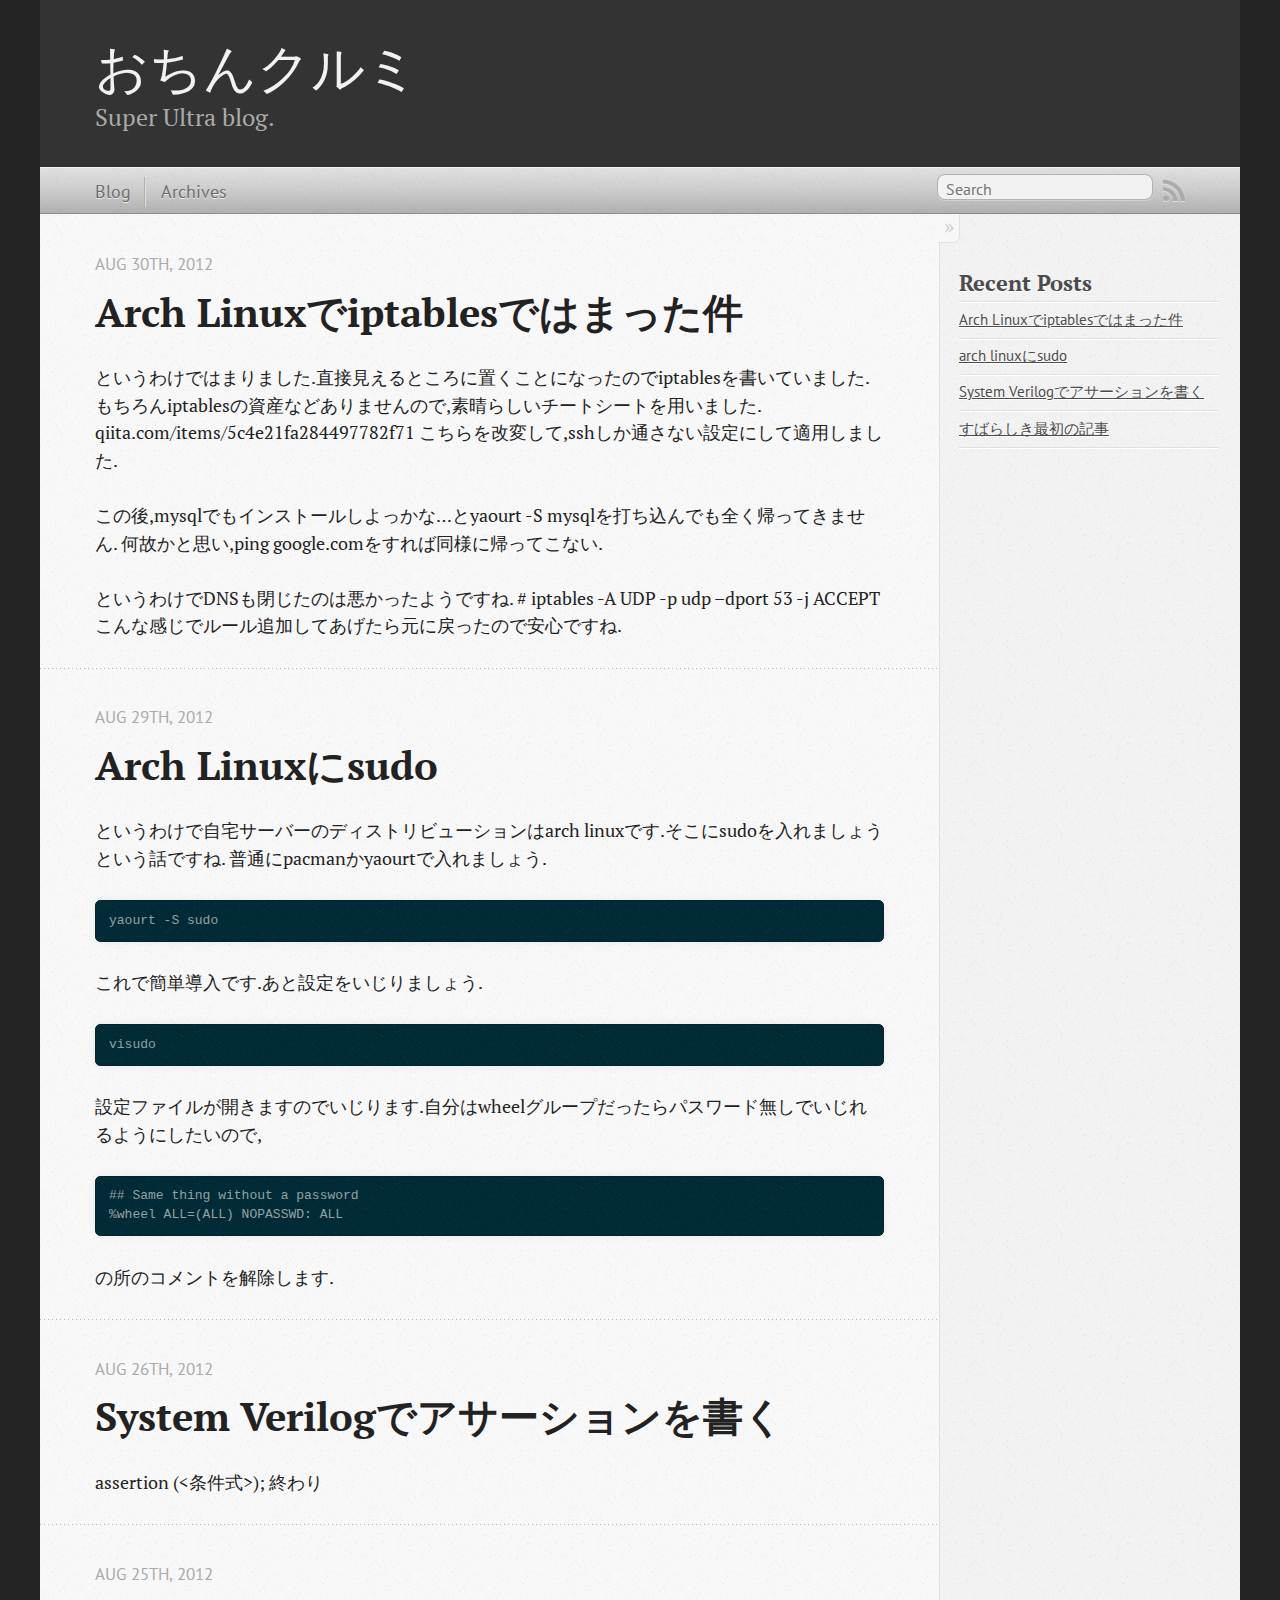
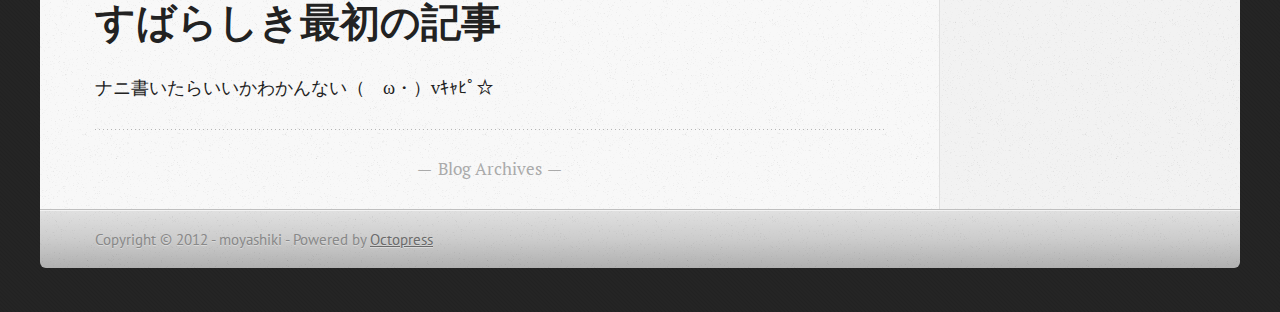
==== commit f91028e5: "Site updated at 2012-08-30 13:28:48 UTC" ====
--- a/index.html
+++ b/index.html
@@ -9,8 +9,9 @@
   <meta name="author" content="moyashiki">
 
   
-  <meta name="description" content="というわけで自宅サーバーのディストリビューションはarch linuxです.そこにsudoを入れましょうという話ですね.
-普通にpacmanかyaourtで入れましょう. yaourt -S sudo これで簡単導入です.あと設定をいじりましょう. visudo &hellip;">
+  <meta name="description" content="というわけではまりました.直接見えるところに置くことになったのでiptablesを書いていました.もちろんiptablesの資産などありませんので,素晴らしいチートシートを用いました.
+qiita.com/items/5c4e21fa284497782f71
+こちらを改変して, &hellip;">
   
 
   <!-- http://t.co/dKP3o1e -->
@@ -71,6 +72,51 @@
       
   <header>
     
+      <h1 class="entry-title"><a href="/blog/2012/08/30/archlinuxfirewall/">Arch Linuxでiptablesではまった件</a></h1>
+    
+    
+      <p class="meta">
+        
+
+
+
+
+
+
+
+
+  
+
+
+<time datetime="2012-08-30T22:22:00+09:00" pubdate data-updated="true">Aug 30<span>th</span>, 2012</time>
+        
+      </p>
+    
+  </header>
+
+
+  <div class="entry-content"><p>というわけではまりました.直接見えるところに置くことになったのでiptablesを書いていました.もちろんiptablesの資産などありませんので,素晴らしいチートシートを用いました.
+qiita.com/items/5c4e21fa284497782f71
+こちらを改変して,sshしか通さない設定にして適用しました.</p>
+
+<p>この後,mysqlでもインストールしよっかな…とyaourt -S mysqlを打ち込んでも全く帰ってきません.
+何故かと思い,ping google.comをすれば同様に帰ってこない.</p>
+
+<p>というわけでDNSも閉じたのは悪かったようですね.
+  # iptables -A UDP -p udp &#8211;dport 53 -j ACCEPT
+こんな感じでルール追加してあげたら元に戻ったので安心ですね.</p>
+</div>
+  
+  
+
+
+    </article>
+  
+  
+    <article>
+      
+  <header>
+    
       <h1 class="entry-title"><a href="/blog/2012/08/29/archlinux/">Arch Linuxにsudo</a></h1>
     
     
@@ -203,6 +249,10 @@
     <section>
   <h1>Recent Posts</h1>
   <ul id="recent_posts">
+    
+      <li class="post">
+        <a href="/blog/2012/08/30/archlinuxfirewall/">Arch Linuxでiptablesではまった件</a>
+      </li>
     
       <li class="post">
         <a href="/blog/2012/08/29/archlinux/">arch linuxにsudo</a>
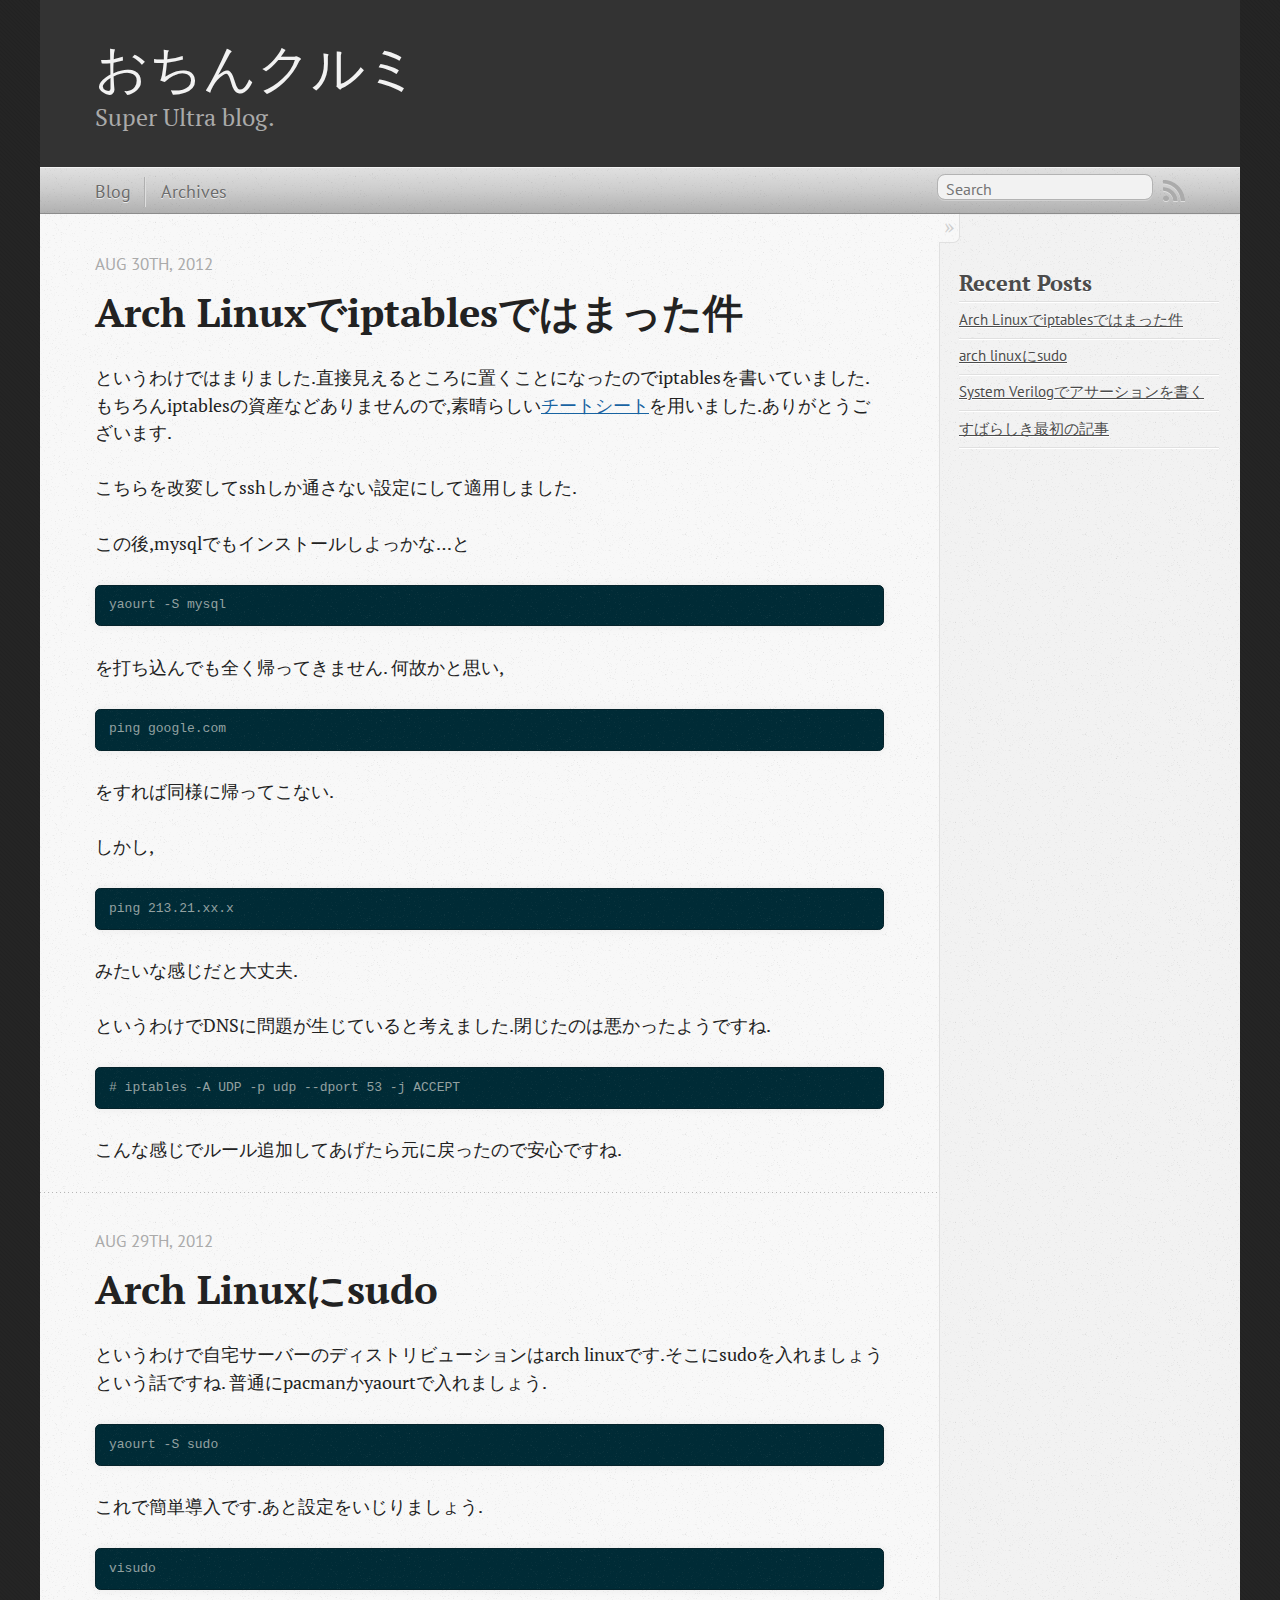
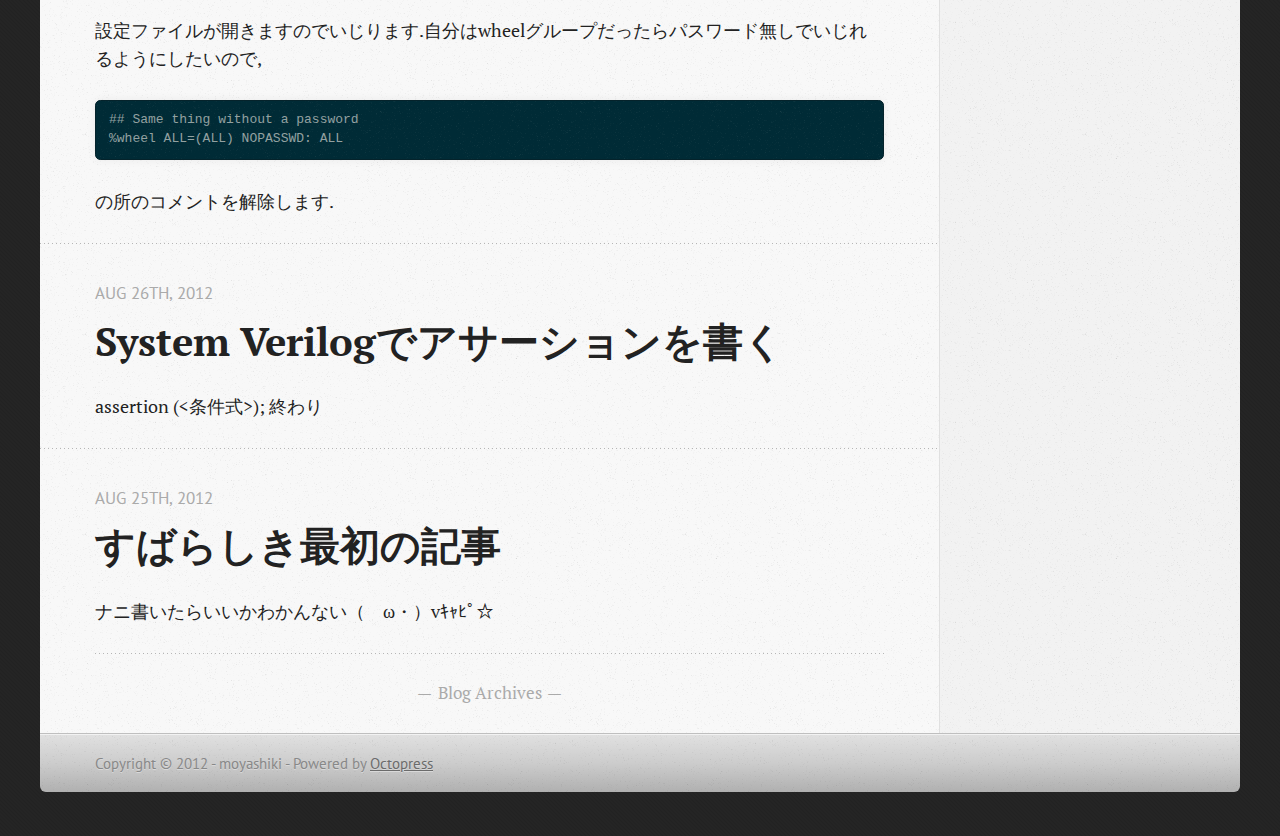
==== commit 0f8fe2f2: "Site updated at 2012-08-30 13:36:28 UTC" ====
--- a/index.html
+++ b/index.html
@@ -9,9 +9,7 @@
   <meta name="author" content="moyashiki">
 
   
-  <meta name="description" content="というわけではまりました.直接見えるところに置くことになったのでiptablesを書いていました.もちろんiptablesの資産などありませんので,素晴らしいチートシートを用いました.
-qiita.com/items/5c4e21fa284497782f71
-こちらを改変して, &hellip;">
+  <meta name="description" content="というわけではまりました.直接見えるところに置くことになったのでiptablesを書いていました.もちろんiptablesの資産などありませんので,素晴らしいチートシートを用いました.ありがとうございます. こちらを改変してsshしか通さない設定にして適用しました. この後, &hellip;">
   
 
   <!-- http://t.co/dKP3o1e -->
@@ -95,16 +93,36 @@
   </header>
 
 
-  <div class="entry-content"><p>というわけではまりました.直接見えるところに置くことになったのでiptablesを書いていました.もちろんiptablesの資産などありませんので,素晴らしいチートシートを用いました.
-qiita.com/items/5c4e21fa284497782f71
-こちらを改変して,sshしか通さない設定にして適用しました.</p>
-
-<p>この後,mysqlでもインストールしよっかな…とyaourt -S mysqlを打ち込んでも全く帰ってきません.
-何故かと思い,ping google.comをすれば同様に帰ってこない.</p>
-
-<p>というわけでDNSも閉じたのは悪かったようですね.
-  # iptables -A UDP -p udp &#8211;dport 53 -j ACCEPT
-こんな感じでルール追加してあげたら元に戻ったので安心ですね.</p>
+  <div class="entry-content"><p>というわけではまりました.直接見えるところに置くことになったのでiptablesを書いていました.もちろんiptablesの資産などありませんので,素晴らしい<a href="http://qiita.com/items/5c4e21fa284497782f71">チートシート</a>を用いました.ありがとうございます.</p>
+
+<p>こちらを改変してsshしか通さない設定にして適用しました.</p>
+
+<p>この後,mysqlでもインストールしよっかな…と</p>
+
+<pre><code>yaourt -S mysql
+</code></pre>
+
+<p>を打ち込んでも全く帰ってきません.
+何故かと思い,</p>
+
+<pre><code>ping google.com
+</code></pre>
+
+<p>をすれば同様に帰ってこない.</p>
+
+<p>しかし,</p>
+
+<pre><code>ping 213.21.xx.x
+</code></pre>
+
+<p>みたいな感じだと大丈夫.</p>
+
+<p>というわけでDNSに問題が生じていると考えました.閉じたのは悪かったようですね.</p>
+
+<pre><code># iptables -A UDP -p udp --dport 53 -j ACCEPT
+</code></pre>
+
+<p>こんな感じでルール追加してあげたら元に戻ったので安心ですね.</p>
 </div>
   
   
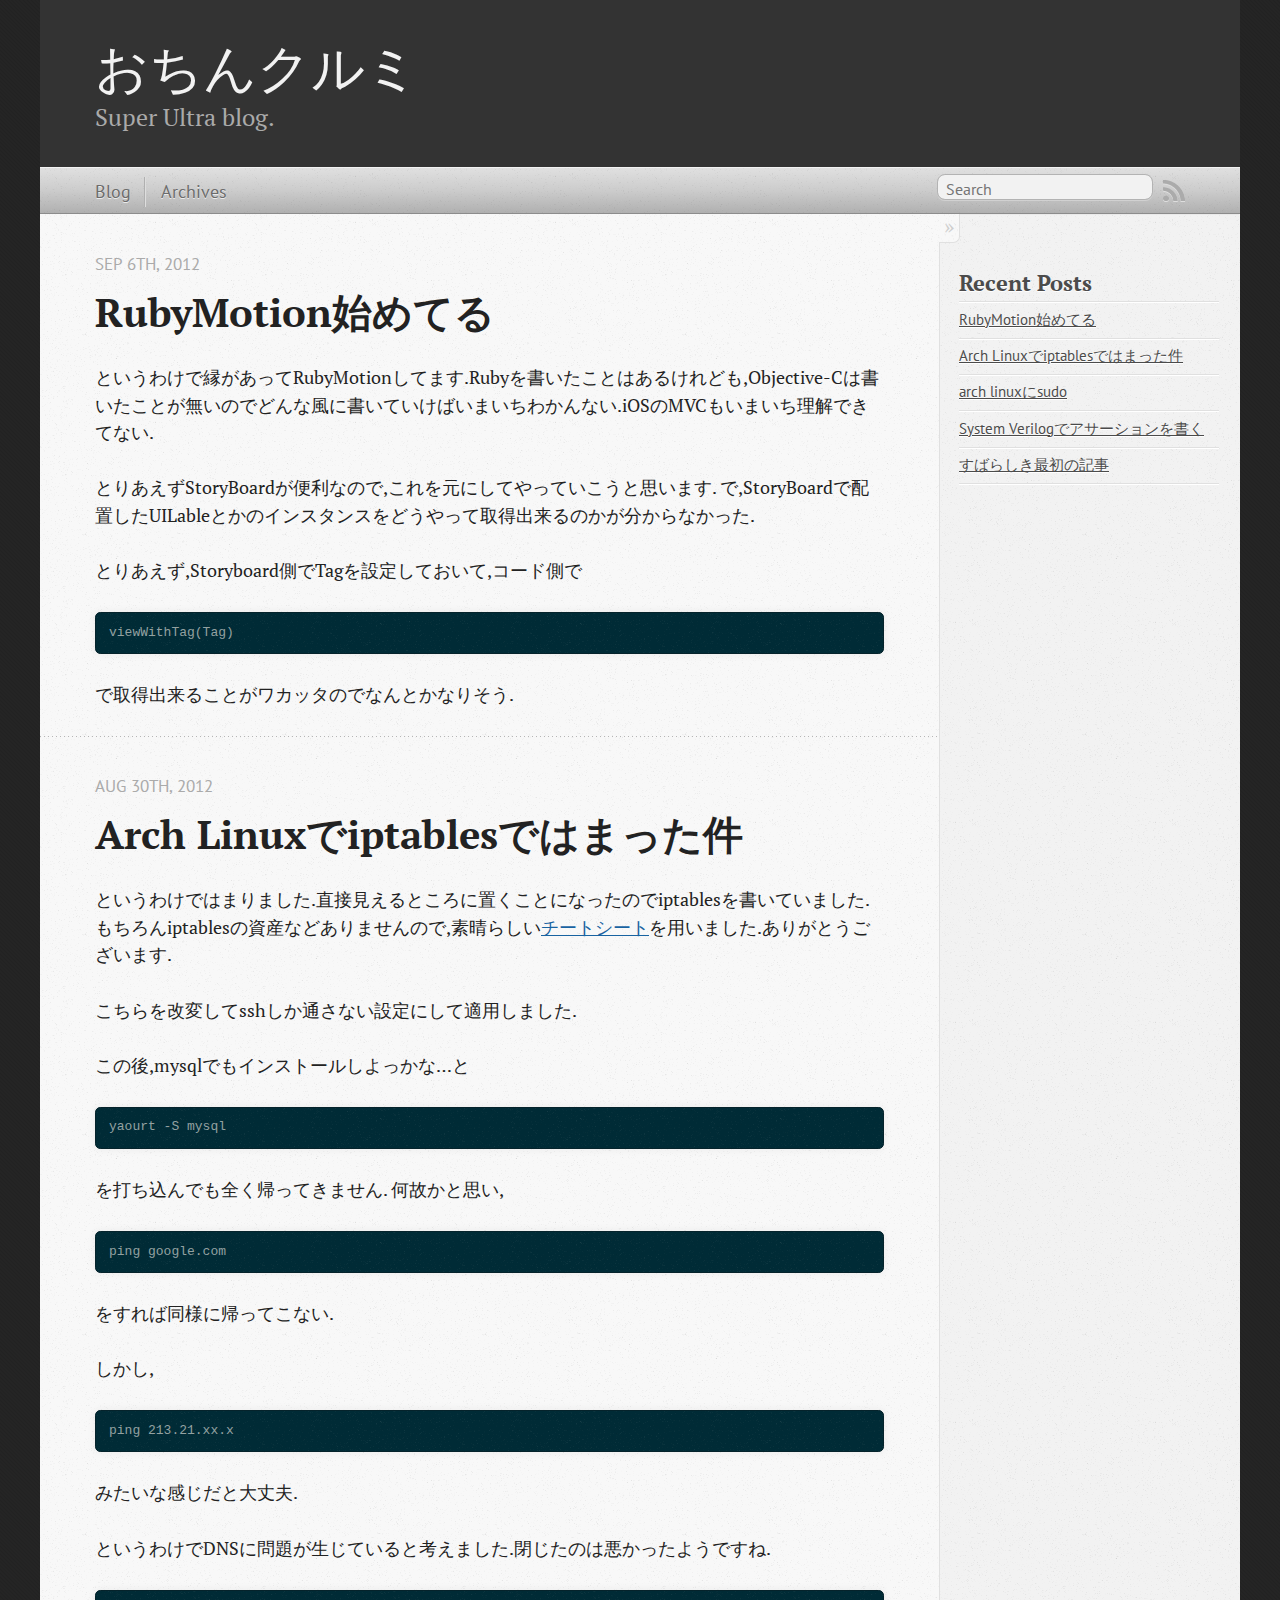
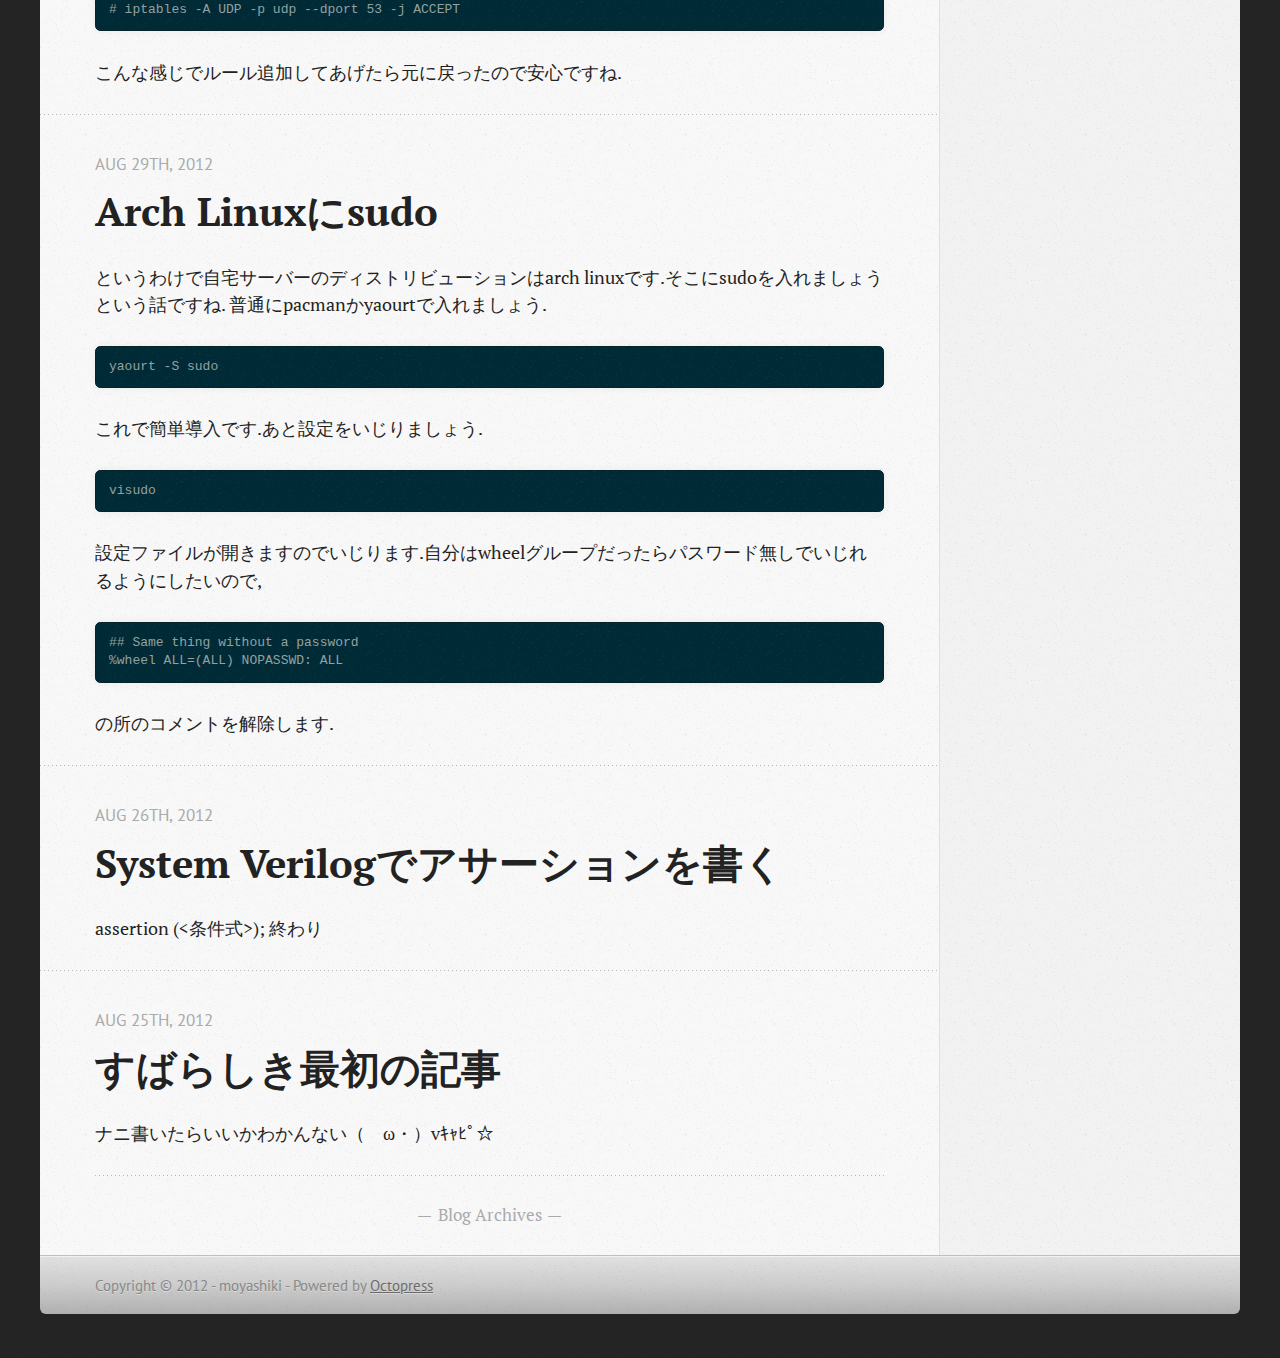
==== commit 93c65918: "Site updated at 2012-09-05 16:00:25 UTC" ====
--- a/index.html
+++ b/index.html
@@ -9,7 +9,7 @@
   <meta name="author" content="moyashiki">
 
   
-  <meta name="description" content="というわけではまりました.直接見えるところに置くことになったのでiptablesを書いていました.もちろんiptablesの資産などありませんので,素晴らしいチートシートを用いました.ありがとうございます. こちらを改変してsshしか通さない設定にして適用しました. この後, &hellip;">
+  <meta name="description" content="というわけで縁があってRubyMotionしてます.Rubyを書いたことはあるけれども,Objective-Cは書いたことが無いのでどんな風に書いていけばいまいちわかんない.iOSのMVCもいまいち理解できてない. とりあえずStoryBoardが便利なので,これを元にしてやっていこうと思います &hellip;">
   
 
   <!-- http://t.co/dKP3o1e -->
@@ -70,6 +70,52 @@
       
   <header>
     
+      <h1 class="entry-title"><a href="/blog/2012/09/06/rubymotion/">RubyMotion始めてる</a></h1>
+    
+    
+      <p class="meta">
+        
+
+
+
+
+
+
+
+
+  
+
+
+<time datetime="2012-09-06T00:55:00+09:00" pubdate data-updated="true">Sep 6<span>th</span>, 2012</time>
+        
+      </p>
+    
+  </header>
+
+
+  <div class="entry-content"><p>というわけで縁があってRubyMotionしてます.Rubyを書いたことはあるけれども,Objective-Cは書いたことが無いのでどんな風に書いていけばいまいちわかんない.iOSのMVCもいまいち理解できてない.</p>
+
+<p>とりあえずStoryBoardが便利なので,これを元にしてやっていこうと思います.
+で,StoryBoardで配置したUILableとかのインスタンスをどうやって取得出来るのかが分からなかった.</p>
+
+<p>とりあえず,Storyboard側でTagを設定しておいて,コード側で</p>
+
+<pre><code>viewWithTag(Tag)
+</code></pre>
+
+<p>で取得出来ることがワカッタのでなんとかなりそう.</p>
+</div>
+  
+  
+
+
+    </article>
+  
+  
+    <article>
+      
+  <header>
+    
       <h1 class="entry-title"><a href="/blog/2012/08/30/archlinuxfirewall/">Arch Linuxでiptablesではまった件</a></h1>
     
     
@@ -267,6 +313,10 @@
     <section>
   <h1>Recent Posts</h1>
   <ul id="recent_posts">
+    
+      <li class="post">
+        <a href="/blog/2012/09/06/rubymotion/">RubyMotion始めてる</a>
+      </li>
     
       <li class="post">
         <a href="/blog/2012/08/30/archlinuxfirewall/">Arch Linuxでiptablesではまった件</a>
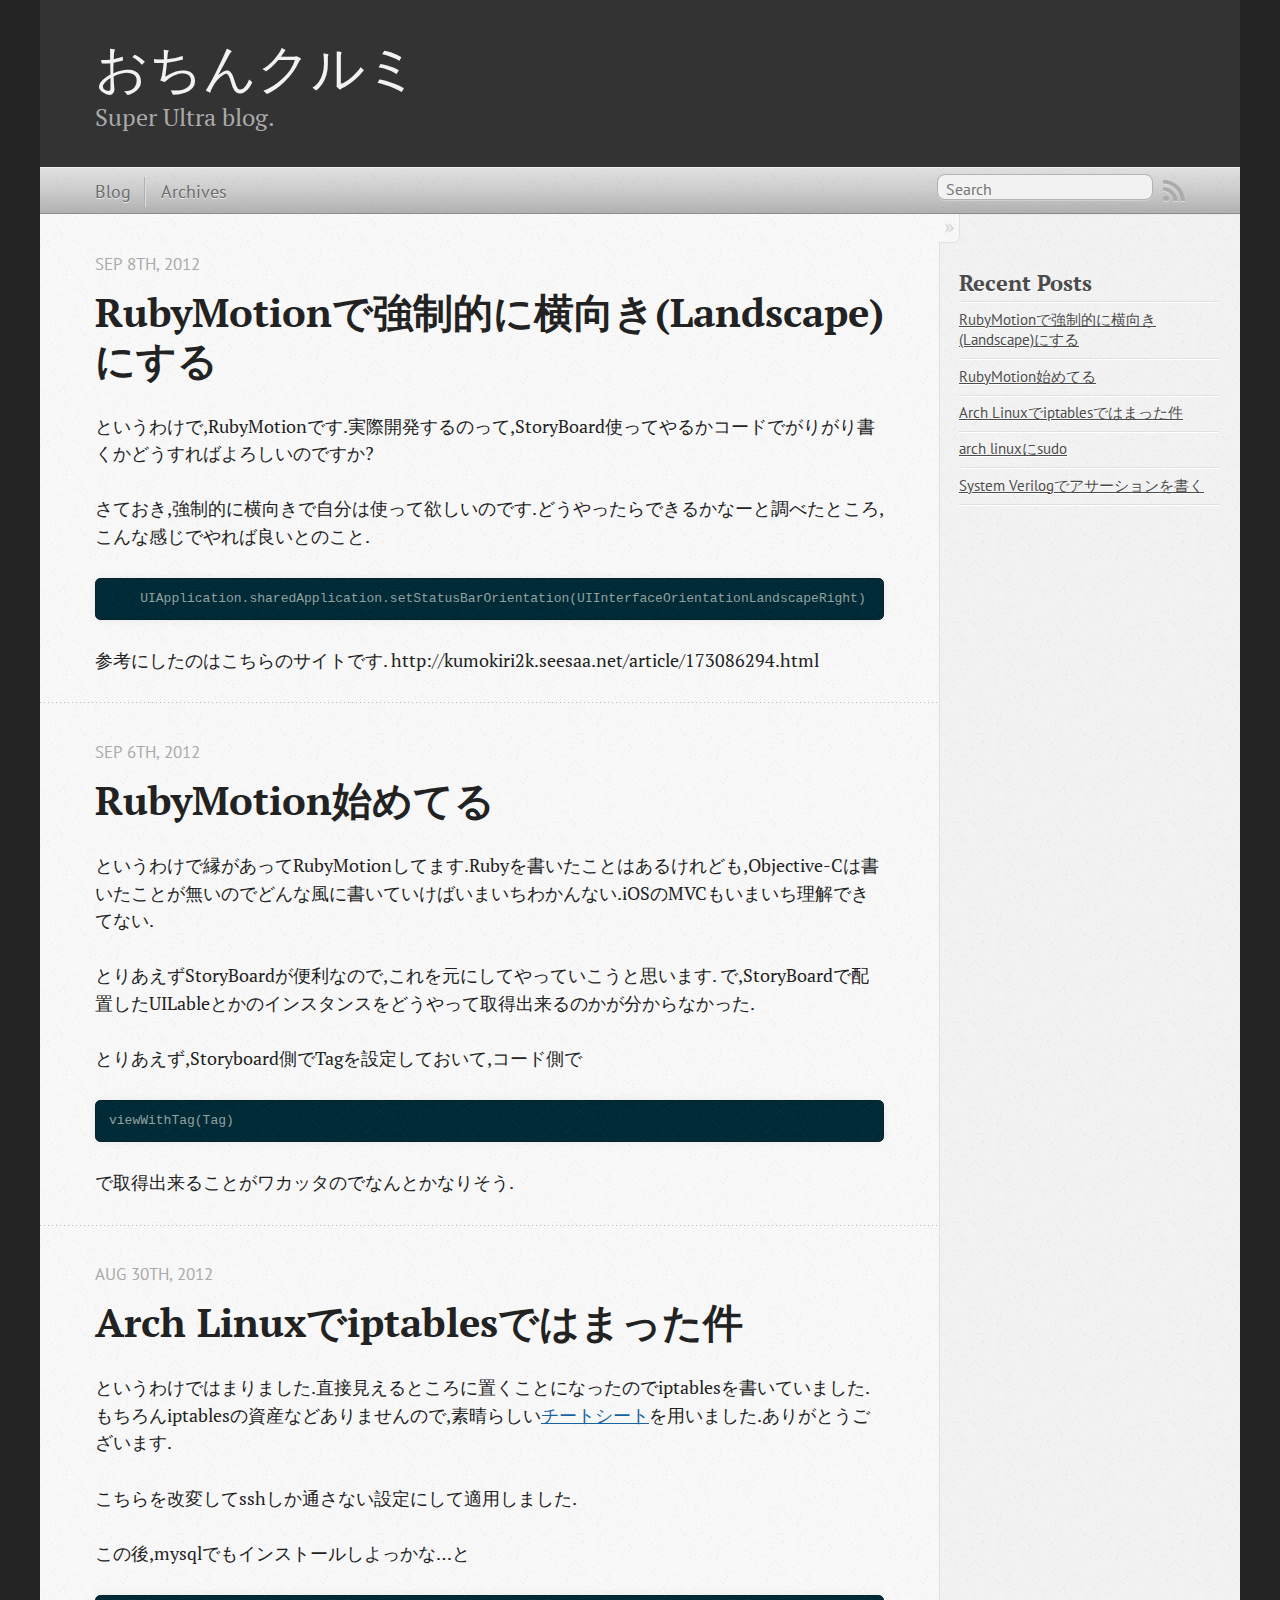
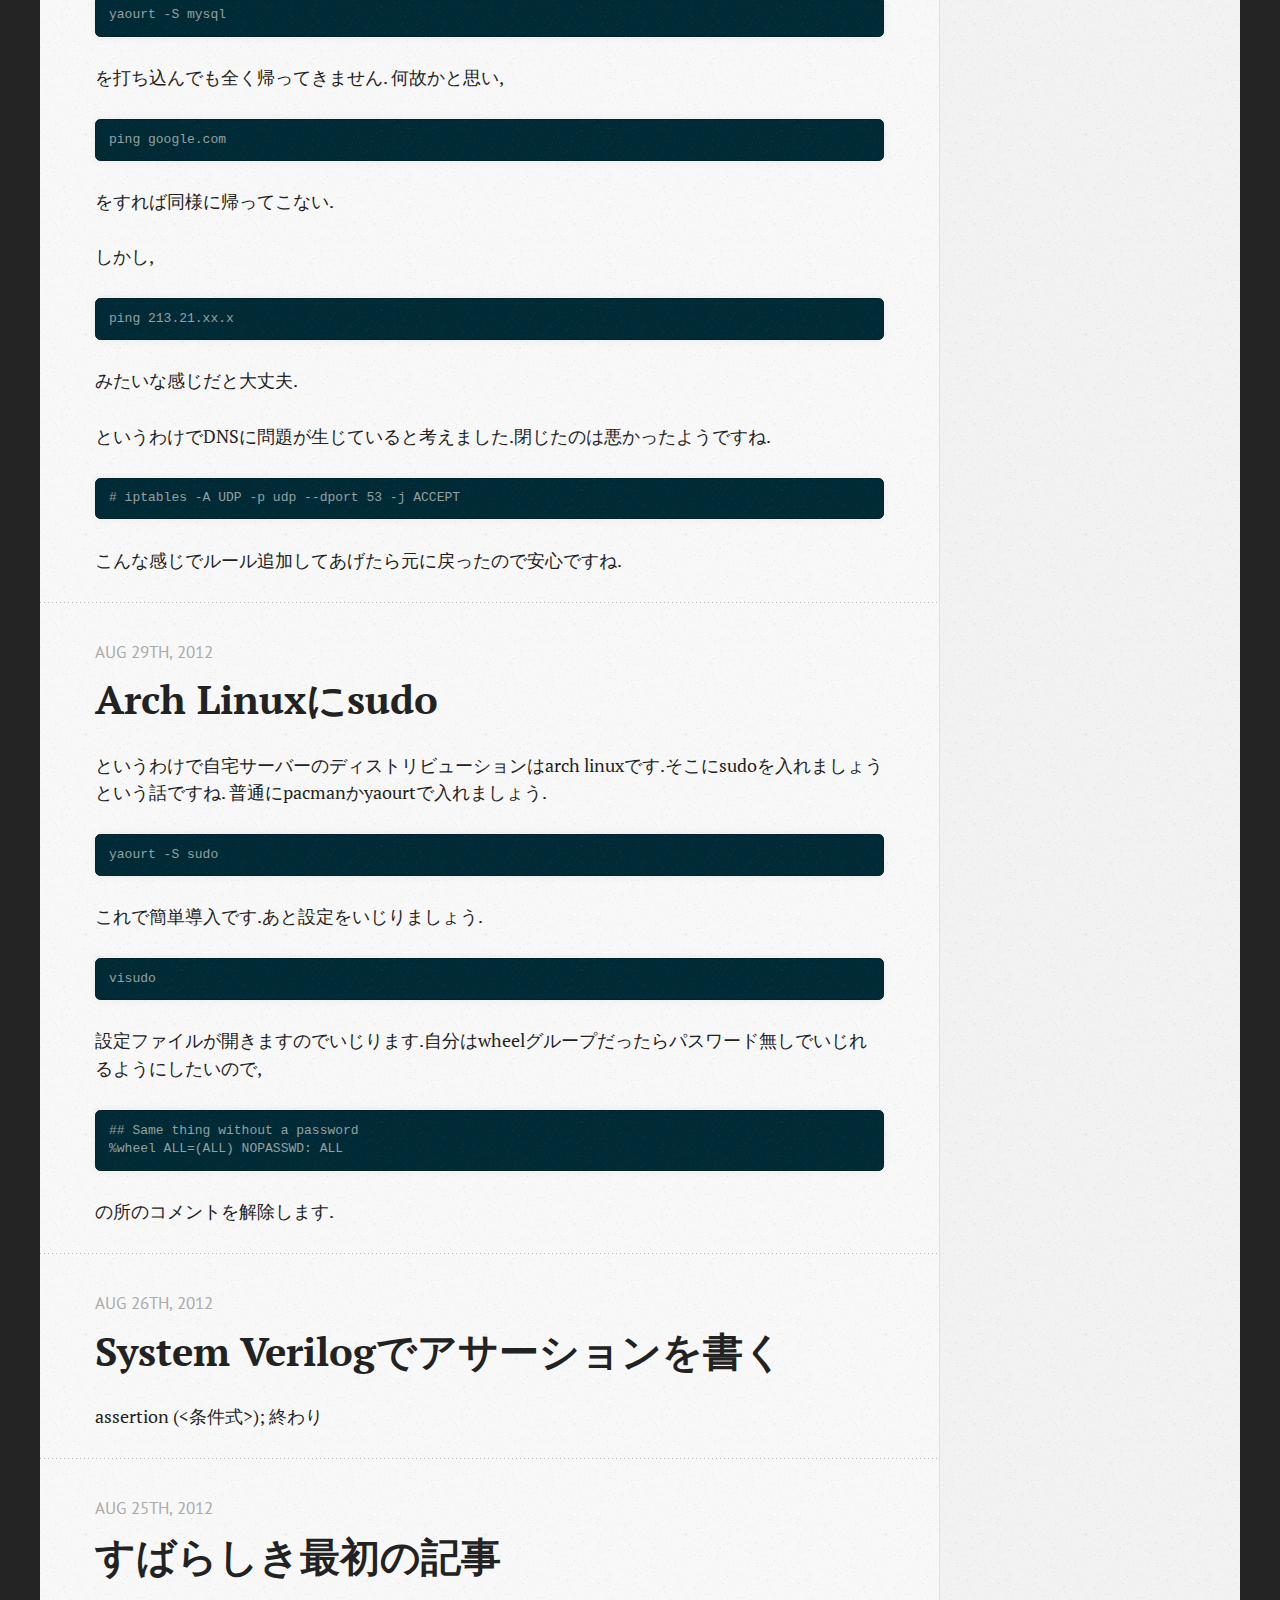
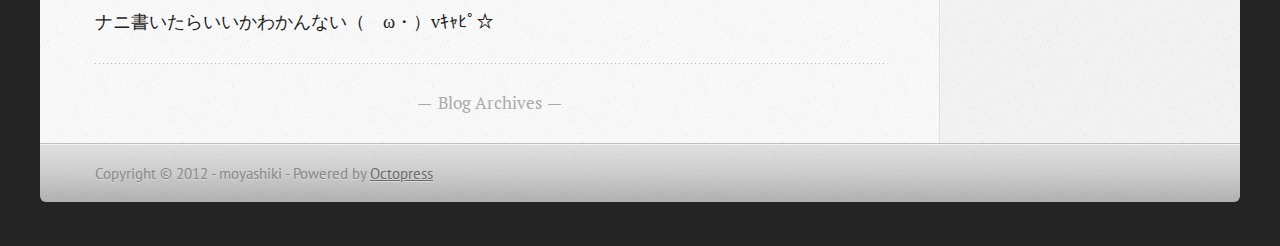
==== commit 7cc029bf: "Site updated at 2012-09-07 16:26:52 UTC" ====
--- a/index.html
+++ b/index.html
@@ -9,7 +9,7 @@
   <meta name="author" content="moyashiki">
 
   
-  <meta name="description" content="というわけで縁があってRubyMotionしてます.Rubyを書いたことはあるけれども,Objective-Cは書いたことが無いのでどんな風に書いていけばいまいちわかんない.iOSのMVCもいまいち理解できてない. とりあえずStoryBoardが便利なので,これを元にしてやっていこうと思います &hellip;">
+  <meta name="description" content="というわけで,RubyMotionです.実際開発するのって,StoryBoard使ってやるかコードでがりがり書くかどうすればよろしいのですか? さておき,強制的に横向きで自分は使って欲しいのです.どうやったらできるかなーと調べたところ,こんな感じでやれば良いとのこと. UIApplication. &hellip;">
   
 
   <!-- http://t.co/dKP3o1e -->
@@ -70,6 +70,50 @@
       
   <header>
     
+      <h1 class="entry-title"><a href="/blog/2012/09/08/title/">RubyMotionで強制的に横向き(Landscape)にする</a></h1>
+    
+    
+      <p class="meta">
+        
+
+
+
+
+
+
+
+
+  
+
+
+<time datetime="2012-09-08T01:23:00+09:00" pubdate data-updated="true">Sep 8<span>th</span>, 2012</time>
+        
+      </p>
+    
+  </header>
+
+
+  <div class="entry-content"><p>というわけで,RubyMotionです.実際開発するのって,StoryBoard使ってやるかコードでがりがり書くかどうすればよろしいのですか?</p>
+
+<p>さておき,強制的に横向きで自分は使って欲しいのです.どうやったらできるかなーと調べたところ,こんな感じでやれば良いとのこと.</p>
+
+<pre><code>    UIApplication.sharedApplication.setStatusBarOrientation(UIInterfaceOrientationLandscapeRight)
+</code></pre>
+
+<p>参考にしたのはこちらのサイトです.
+http://kumokiri2k.seesaa.net/article/173086294.html</p>
+</div>
+  
+  
+
+
+    </article>
+  
+  
+    <article>
+      
+  <header>
+    
       <h1 class="entry-title"><a href="/blog/2012/09/06/rubymotion/">RubyMotion始めてる</a></h1>
     
     
@@ -315,6 +359,10 @@
   <ul id="recent_posts">
     
       <li class="post">
+        <a href="/blog/2012/09/08/title/">RubyMotionで強制的に横向き(Landscape)にする</a>
+      </li>
+    
+      <li class="post">
         <a href="/blog/2012/09/06/rubymotion/">RubyMotion始めてる</a>
       </li>
     
@@ -328,10 +376,6 @@
     
       <li class="post">
         <a href="/blog/2012/08/26/sys/">System Verilogでアサーションを書く</a>
-      </li>
-    
-      <li class="post">
-        <a href="/blog/2012/08/25/unko/">すばらしき最初の記事</a>
       </li>
     
   </ul>
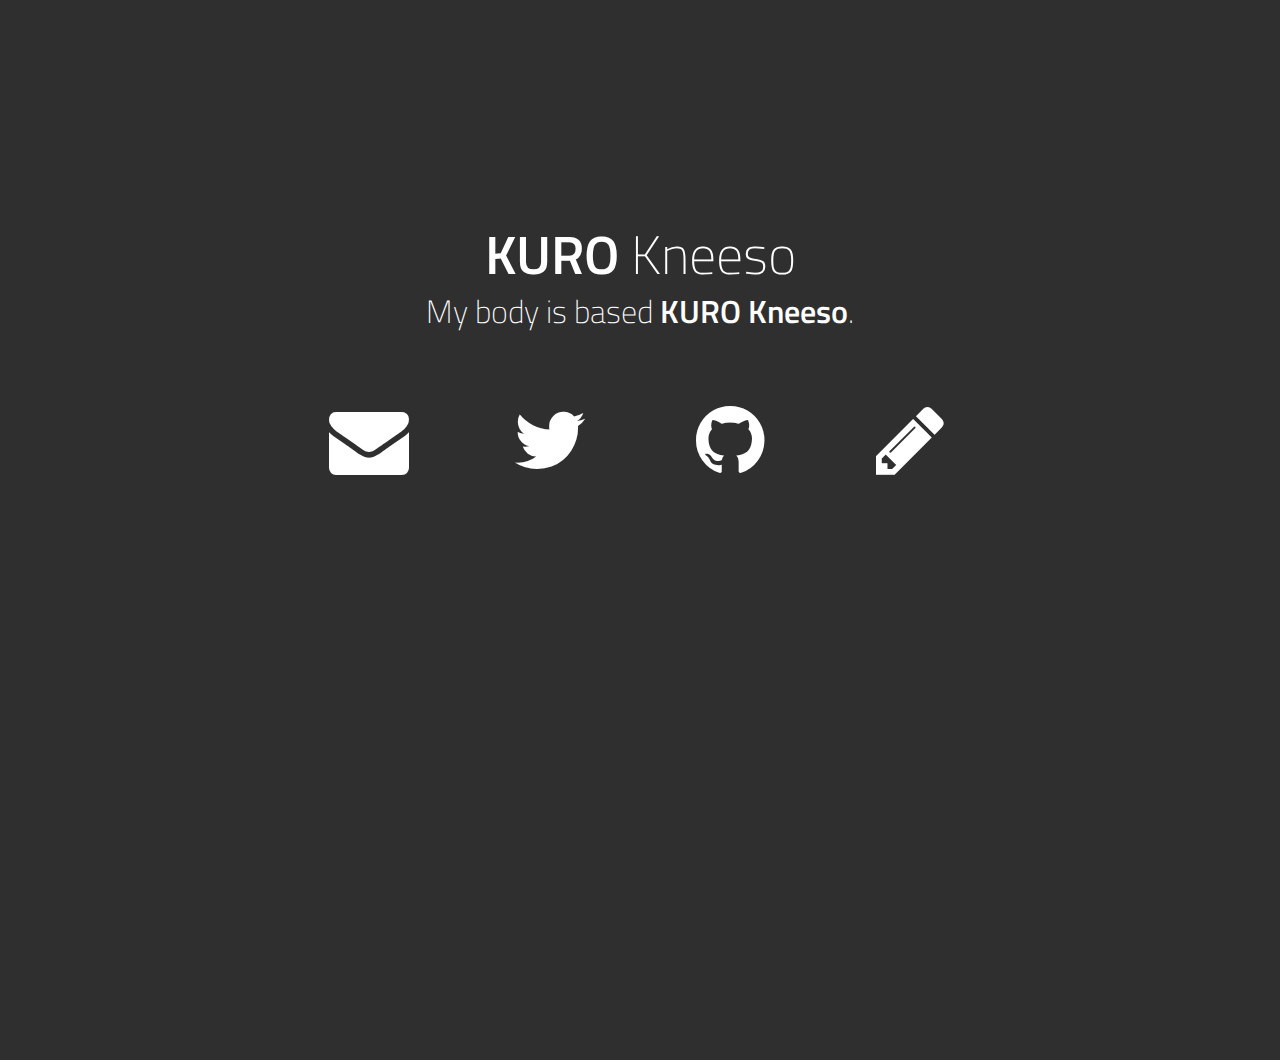
==== commit 298e5607: "Remake pages for profile page." ====
--- a/index.html
+++ b/index.html
@@ -1,423 +1,103 @@
+<!doctype html>
+<html>
+<head lang="en">
+	<meta charset="utf-8">
+	<meta name="viewport" content="width=device-width, initial-scale=1, maximum-scale=1, user-scalable=no">
+	
+	<title>KURO Kneeso</title> 
+	<meta name="description" content="黒ニーソ" />	    
+	<meta property="og:title" content="">
 
-<!DOCTYPE html>
-<!--[if IEMobile 7 ]><html class="no-js iem7"><![endif]-->
-<!--[if lt IE 9]><html class="no-js lte-ie8"><![endif]-->
-<!--[if (gt IE 8)|(gt IEMobile 7)|!(IEMobile)|!(IE)]><!--><html class="no-js" lang="en"><!--<![endif]-->
-<head>
-  <meta charset="utf-8">
-  <title>おちんクルミ</title>
-  <meta name="author" content="moyashiki">
-
-  
-  <meta name="description" content="というわけで,RubyMotionです.実際開発するのって,StoryBoard使ってやるかコードでがりがり書くかどうすればよろしいのですか? さておき,強制的に横向きで自分は使って欲しいのです.どうやったらできるかなーと調べたところ,こんな感じでやれば良いとのこと. UIApplication. &hellip;">
-  
-
-  <!-- http://t.co/dKP3o1e -->
-  <meta name="HandheldFriendly" content="True">
-  <meta name="MobileOptimized" content="320">
-  <meta name="viewport" content="width=device-width, initial-scale=1">
-
-  
-  <link rel="canonical" href="http://maji.kuroknee.so/">
-  <link href="/favicon.png" rel="icon">
-  <link href="/stylesheets/screen.css" media="screen, projection" rel="stylesheet" type="text/css">
-  <script src="/javascripts/modernizr-2.0.js"></script>
-  <script src="/javascripts/ender.js"></script>
-  <script src="/javascripts/octopress.js" type="text/javascript"></script>
-  <link href="/atom.xml" rel="alternate" title="おちんクルミ" type="application/atom+xml">
-  <!--Fonts from Google"s Web font directory at http://google.com/webfonts -->
-<link href="http://fonts.googleapis.com/css?family=PT+Serif:regular,italic,bold,bolditalic" rel="stylesheet" type="text/css">
-<link href="http://fonts.googleapis.com/css?family=PT+Sans:regular,italic,bold,bolditalic" rel="stylesheet" type="text/css">
-
-  
-
+	<link rel="stylesheet" type="text/css" href="css/bootstrap.min.css">
+	<link rel="stylesheet" href="fancybox/jquery.fancybox-v=2.1.5.css" type="text/css" media="screen">
+    <link rel="stylesheet" href="css/font-awesome.min.css" rel="stylesheet">
+	
+	<link rel="stylesheet" type="text/css" href="css/style.css">	
+	
+	<link href='http://fonts.googleapis.com/css?family=Titillium+Web:400,600,300,200&subset=latin,latin-ext' rel='stylesheet' type='text/css'>
+	
+	
+	<link rel="prefetch" href="images/zoom.png">
+		
 </head>
 
-<body   >
-  <header role="banner"><hgroup>
-  <h1><a href="/">おちんクルミ</a></h1>
-  
-    <h2>Super Ultra blog.</h2>
-  
-</hgroup>
+<body>
+	
+	
+	<!-- === Arrows === -->
+	
+	
+	<!-- === MAIN Background === -->
+	<div class="slide story" id="slide-1" data-slide="1">
+		<div class="container">
+			<div id="home-row-1" class="row clearfix">
+				<div class="col-12">
+					<h1 class="font-semibold">KURO <span class="font-thin">Kneeso</span></h1>
+					<h4 class="font-thin">My body is based <span class="font-semibold">KURO Kneeso</span>.</h4>
+					<br>
+					<br>
+				</div><!-- /col-12 -->
+			<div id="contact-row-4" class="row">
+				<div class="col-sm-1 hidden-sm">&nbsp;</div>
+				<div class="col-sm-1 hidden-sm">&nbsp;</div>
 
-</header>
-  <nav role="navigation"><ul class="subscription" data-subscription="rss">
-  <li><a href="/atom.xml" rel="subscribe-rss" title="subscribe via RSS">RSS</a></li>
-  
-</ul>
-  
-<form action="http://google.com/search" method="get">
-  <fieldset role="search">
-    <input type="hidden" name="q" value="site:maji.kuroknee.so" />
-    <input class="search" type="text" name="q" results="0" placeholder="Search"/>
-  </fieldset>
-</form>
-  
-<ul class="main-navigation">
-  <li><a href="/">Blog</a></li>
-  <li><a href="/blog/archives">Archives</a></li>
-</ul>
+				<div class="col-12 col-sm-2 with-hover-text">
+					<p><a target="_blank" href="#"><i class="icon icon-envelope"></i></a></p>
+					<span class="hover-text font-light ">moyashiki@kuroknee.so</span></a>
+				</div><!-- /col12 -->
+				<!--<div class="col-12 col-sm-2 with-hover-text">
+					<p><a target="_blank" href="#"><i class="icon icon-facebook"></i></a></p>
+					<span class="hover-text font-light ">facebook/blacktie_co</span></a>
+				</div>--><!-- /col12 -->
+				<div class="col-12 col-sm-2 with-hover-text">
+					<p><a target="_blank" href="http://twitter.com/moyashiki"><i class="icon icon-twitter"></i></a></p>
+					<span class="hover-text font-light ">@moyashiki</span></a>
+				</div><!-- /col12 -->
+				<div class="col-12 col-sm-2 with-hover-text">
+					<p><a target="_blank" href="http://github.com/moyashiki/"><i class="icon icon-github"></i></a></p>
+					<span class="hover-text font-light ">@moyashiki</span></a>
+				</div><!-- /col12 -->
+				<div class="col-12 col-sm-2 with-hover-text">
+					<p><a target="_blank" href="http://moyashiki.hateblo.jp/"><i class="icon icon-pencil"></i></a></p>
+					<span class="hover-text font-light ">Hatena Blog</span></a>
+				</div><!-- /col12 -->
 
-</nav>
-  <div id="main">
-    <div id="content">
-      <div class="blog-index">
-  
-  
-  
-    <article>
-      
-  <header>
-    
-      <h1 class="entry-title"><a href="/blog/2012/09/08/title/">RubyMotionで強制的に横向き(Landscape)にする</a></h1>
-    
-    
-      <p class="meta">
-        
+				<div class="col-sm-1 hidden-sm">&nbsp;</div>
+			</div><!-- /row -->
+			</div><!-- /row -->
+		</div><!-- /container -->
+	</div><!-- /slide1 -->
+	<!-- === Slide 6 / Contact === -->
+	<div class="slide story" id="slide-6" data-slide="2">
+	</div><!-- /Slide 6 -->
+	
+</body>
 
+	<!-- SCRIPTS -->
+	<script src="js/html5shiv.js"></script>
+	<script src="js/jquery-1.10.2.min.js"></script>
+	<script src="js/jquery-migrate-1.2.1.min.js"></script>
+	<script src="js/bootstrap.min.js"></script>
+	<script src="js/jquery.easing.1.3.js"></script>
+	<script type="text/javascript" src="fancybox/jquery.fancybox.pack-v=2.1.5.js"></script>
+	<script src="js/script.js"></script>
+	
+	<!-- fancybox init -->
+	<script>
+	$(document).ready(function(e) {
+		var lis = $('.nav > li');
+		menu_focus( lis[0], 1 );
+		
+		$(".fancybox").fancybox({
+			padding: 10,
+			helpers: {
+				overlay: {
+					locked: false
+				}
+			}
+		});
+	
+	});
+	</script>
 
-
-
-
-
-
-
-  
-
-
-<time datetime="2012-09-08T01:23:00+09:00" pubdate data-updated="true">Sep 8<span>th</span>, 2012</time>
-        
-      </p>
-    
-  </header>
-
-
-  <div class="entry-content"><p>というわけで,RubyMotionです.実際開発するのって,StoryBoard使ってやるかコードでがりがり書くかどうすればよろしいのですか?</p>
-
-<p>さておき,強制的に横向きで自分は使って欲しいのです.どうやったらできるかなーと調べたところ,こんな感じでやれば良いとのこと.</p>
-
-<pre><code>    UIApplication.sharedApplication.setStatusBarOrientation(UIInterfaceOrientationLandscapeRight)
-</code></pre>
-
-<p>参考にしたのはこちらのサイトです.
-http://kumokiri2k.seesaa.net/article/173086294.html</p>
-</div>
-  
-  
-
-
-    </article>
-  
-  
-    <article>
-      
-  <header>
-    
-      <h1 class="entry-title"><a href="/blog/2012/09/06/rubymotion/">RubyMotion始めてる</a></h1>
-    
-    
-      <p class="meta">
-        
-
-
-
-
-
-
-
-
-  
-
-
-<time datetime="2012-09-06T00:55:00+09:00" pubdate data-updated="true">Sep 6<span>th</span>, 2012</time>
-        
-      </p>
-    
-  </header>
-
-
-  <div class="entry-content"><p>というわけで縁があってRubyMotionしてます.Rubyを書いたことはあるけれども,Objective-Cは書いたことが無いのでどんな風に書いていけばいまいちわかんない.iOSのMVCもいまいち理解できてない.</p>
-
-<p>とりあえずStoryBoardが便利なので,これを元にしてやっていこうと思います.
-で,StoryBoardで配置したUILableとかのインスタンスをどうやって取得出来るのかが分からなかった.</p>
-
-<p>とりあえず,Storyboard側でTagを設定しておいて,コード側で</p>
-
-<pre><code>viewWithTag(Tag)
-</code></pre>
-
-<p>で取得出来ることがワカッタのでなんとかなりそう.</p>
-</div>
-  
-  
-
-
-    </article>
-  
-  
-    <article>
-      
-  <header>
-    
-      <h1 class="entry-title"><a href="/blog/2012/08/30/archlinuxfirewall/">Arch Linuxでiptablesではまった件</a></h1>
-    
-    
-      <p class="meta">
-        
-
-
-
-
-
-
-
-
-  
-
-
-<time datetime="2012-08-30T22:22:00+09:00" pubdate data-updated="true">Aug 30<span>th</span>, 2012</time>
-        
-      </p>
-    
-  </header>
-
-
-  <div class="entry-content"><p>というわけではまりました.直接見えるところに置くことになったのでiptablesを書いていました.もちろんiptablesの資産などありませんので,素晴らしい<a href="http://qiita.com/items/5c4e21fa284497782f71">チートシート</a>を用いました.ありがとうございます.</p>
-
-<p>こちらを改変してsshしか通さない設定にして適用しました.</p>
-
-<p>この後,mysqlでもインストールしよっかな…と</p>
-
-<pre><code>yaourt -S mysql
-</code></pre>
-
-<p>を打ち込んでも全く帰ってきません.
-何故かと思い,</p>
-
-<pre><code>ping google.com
-</code></pre>
-
-<p>をすれば同様に帰ってこない.</p>
-
-<p>しかし,</p>
-
-<pre><code>ping 213.21.xx.x
-</code></pre>
-
-<p>みたいな感じだと大丈夫.</p>
-
-<p>というわけでDNSに問題が生じていると考えました.閉じたのは悪かったようですね.</p>
-
-<pre><code># iptables -A UDP -p udp --dport 53 -j ACCEPT
-</code></pre>
-
-<p>こんな感じでルール追加してあげたら元に戻ったので安心ですね.</p>
-</div>
-  
-  
-
-
-    </article>
-  
-  
-    <article>
-      
-  <header>
-    
-      <h1 class="entry-title"><a href="/blog/2012/08/29/archlinux/">Arch Linuxにsudo</a></h1>
-    
-    
-      <p class="meta">
-        
-
-
-
-
-
-
-
-
-  
-
-
-<time datetime="2012-08-29T15:15:00+09:00" pubdate data-updated="true">Aug 29<span>th</span>, 2012</time>
-        
-      </p>
-    
-  </header>
-
-
-  <div class="entry-content"><p>というわけで自宅サーバーのディストリビューションはarch linuxです.そこにsudoを入れましょうという話ですね.
-普通にpacmanかyaourtで入れましょう.</p>
-
-<pre><code>yaourt -S sudo 
-</code></pre>
-
-<p>これで簡単導入です.あと設定をいじりましょう.</p>
-
-<pre><code>visudo
-</code></pre>
-
-<p>設定ファイルが開きますのでいじります.自分はwheelグループだったらパスワード無しでいじれるようにしたいので,</p>
-
-<pre><code>## Same thing without a password
-%wheel ALL=(ALL) NOPASSWD: ALL
-</code></pre>
-
-<p>の所のコメントを解除します.</p>
-</div>
-  
-  
-
-
-    </article>
-  
-  
-    <article>
-      
-  <header>
-    
-      <h1 class="entry-title"><a href="/blog/2012/08/26/sys/">System Verilogでアサーションを書く</a></h1>
-    
-    
-      <p class="meta">
-        
-
-
-
-
-
-
-
-
-  
-
-
-<time datetime="2012-08-26T14:18:00+09:00" pubdate data-updated="true">Aug 26<span>th</span>, 2012</time>
-        
-      </p>
-    
-  </header>
-
-
-  <div class="entry-content"><p>assertion (&lt;条件式>);
-終わり</p>
-</div>
-  
-  
-
-
-    </article>
-  
-  
-    <article>
-      
-  <header>
-    
-      <h1 class="entry-title"><a href="/blog/2012/08/25/unko/">すばらしき最初の記事</a></h1>
-    
-    
-      <p class="meta">
-        
-
-
-
-
-
-
-
-
-  
-
-
-<time datetime="2012-08-25T22:58:00+09:00" pubdate data-updated="true">Aug 25<span>th</span>, 2012</time>
-        
-      </p>
-    
-  </header>
-
-
-  <div class="entry-content"><p>ナニ書いたらいいかわかんない（ゝω・）vｷｬﾋﾟ☆</p>
-</div>
-  
-  
-
-
-    </article>
-  
-  <div class="pagination">
-    
-    <a href="/blog/archives">Blog Archives</a>
-    
-  </div>
-</div>
-<aside class="sidebar">
-  
-    <section>
-  <h1>Recent Posts</h1>
-  <ul id="recent_posts">
-    
-      <li class="post">
-        <a href="/blog/2012/09/08/title/">RubyMotionで強制的に横向き(Landscape)にする</a>
-      </li>
-    
-      <li class="post">
-        <a href="/blog/2012/09/06/rubymotion/">RubyMotion始めてる</a>
-      </li>
-    
-      <li class="post">
-        <a href="/blog/2012/08/30/archlinuxfirewall/">Arch Linuxでiptablesではまった件</a>
-      </li>
-    
-      <li class="post">
-        <a href="/blog/2012/08/29/archlinux/">arch linuxにsudo</a>
-      </li>
-    
-      <li class="post">
-        <a href="/blog/2012/08/26/sys/">System Verilogでアサーションを書く</a>
-      </li>
-    
-  </ul>
-</section>
-
-
-
-
-
-
-  
-</aside>
-
-    </div>
-  </div>
-  <footer role="contentinfo"><p>
-  Copyright &copy; 2012 - moyashiki -
-  <span class="credit">Powered by <a href="http://octopress.org">Octopress</a></span>
-</p>
-
-</footer>
-  
-
-
-
-
-
-
-
-  <script type="text/javascript">
-    (function(){
-      var twitterWidgets = document.createElement('script');
-      twitterWidgets.type = 'text/javascript';
-      twitterWidgets.async = true;
-      twitterWidgets.src = 'http://platform.twitter.com/widgets.js';
-      document.getElementsByTagName('head')[0].appendChild(twitterWidgets);
-    })();
-  </script>
-
-
-
-
-
-</body>
-</html>
+</html>--- a/css/style.css
+++ b/css/style.css
@@ -0,0 +1,611 @@
+/*
+ * Author: Carlos Alvarez
+ * URL: http://alvarez.is
+ *
+ * Project Name: Munter - Free Bootstrap 3 Theme
+ * Version: 1.0
+ * URL: http://blacktie.co
+ */
+ 
+.font-thin {
+	font-family: "Titillium Web", sans-serif;
+	font-weight: 200;
+}
+
+.font-semibold {
+	font-family: "Titillium Web", sans-serif;
+	font-weight: 600;
+}
+
+.font-light {
+	font-family: "Titillium Web", sans-serif;
+	font-weight: 300;
+}
+
+* {
+	position: relative;
+}
+
+.breaker {
+	clear: both;
+	font-size: 1px;
+	line-height: 1px;
+	height: 1px;
+}
+
+html, body {
+	height: 100%;
+	width: 100%;
+}
+
+body {
+	background-color: #2f2f2f;
+	font-family: "Titillium Web", sans-serif;
+	font-weight: normal;
+	overflow-x: hidden;
+	-webkit-font-smoothing: antialiased !important;
+}
+
+.justify-text {
+	text-align: justify;
+}
+
+.navbar {
+	background-color: #e4e6e5;
+	background-color: rgba( 228, 230, 229, .85 );
+	border-bottom: 0 none;
+	font-size: 12px;
+	transition: .25s all linear;
+}
+
+.navbar.inv {
+	background-color: rgba( 0, 0, 0, .5 );
+	border-bottom: 1px solid #bfbfbf;
+}
+
+.navbar .nav a {
+	color: #5f5f5f;
+	font-family: "Titillium Web", sans-serif;
+	font-weight: 600;
+	transition: all .5 linear;
+}
+
+.navbar.inv a {
+	color: #e4e6e5;
+}
+
+
+.navbar-responsive-collapse {
+	margin: 0 auto;
+	width: 80%;
+}
+
+.nav li {
+	text-align: center;
+	white-space: nowrap;
+}
+
+.nav > li > a:hover,
+.nav > li > a:focus {
+	background-color: inherit;
+	outline: none;
+}
+
+.navbar-brand {
+	padding: 8px;
+}
+
+.active-menu {
+	background-color: #4e4e4e;
+	content: '.';
+	display: block;
+	height: 5px;
+	left: 0;
+	position: absolute;
+	top: 0;
+	transition: all .5 linear;
+	width: 1%;
+	z-index: 9;
+}
+
+.inv .active-menu {
+	background-color: #e4e6e5;
+}
+
+.special-active-menu {
+	z-index: 10;
+}
+
+#special-active-menu-1,
+#special-active-menu-6 {
+	background-color: #4e4e4e !important;
+}
+
+#special-active-menu-2 {
+	background-color: #1abc9c !important;
+}
+
+#special-active-menu-3 {
+	background-color: #e74c3c !important;
+}
+
+#special-active-menu-4 {
+	background-color: #34495e !important;
+}
+
+#special-active-menu-5 {
+	background-color: #e67e22 !important;
+}
+
+@media (min-width: 768px) and (max-width: 991px) {
+	#slide-4 .content-row h2 {
+		min-height: 6em;
+	}
+}
+
+@media (max-width: 767px) {
+	
+	.nav li {
+		text-align: left;
+		white-space: nowrap;
+	}
+	
+	.navbar-responsive-collapse  {
+		width: 100%;
+	}
+	
+	.active-menu {
+		display: none !important;
+	}
+	
+	.navbar-toggle {
+		margin-right: 10px;
+	}
+	
+	.navbar {
+		background-color: #e4e6e5 !important;
+		padding: 0;
+	}
+	
+	.navbar .nav a {
+		color: #e4e6e5;
+		font-size: 16px;
+		padding-left: 0;
+	}
+	
+	.icon {
+		margin-right: 12px;
+	}
+			
+	.nav li[data-slide="1"],
+	.nav li[data-slide="6"] {
+		background-color: #2f2f2f;
+	}
+	
+	.nav li[data-slide="2"] {
+		background-color: #1abc9c;
+	}
+	
+	.nav li[data-slide="3"] {
+		background-color: #e74c3c;
+	}
+	
+	.nav li[data-slide="4"] {
+		background-color: #34495e;
+	}
+	
+	.nav li[data-slide="5"] {
+		background-color: #e67e22;
+	}
+	
+	.navbar-brand {
+		margin: 0;
+		text-align: left;
+	}
+}
+
+:focus {outline:none;}
+::-moz-focus-inner {border:0;}
+
+.slide {
+	background-position: center center;
+	background-repeat: no-repeat;
+	padding-bottom: 65px;
+	padding-top: 50px;
+	text-align: center;
+}
+
+#slide-1 {
+	color: #ffffff;
+    -webkit-background-size: 100%;
+    -moz-background-size: 100%;
+    -o-background-size: 100%;
+    background-size: 100%;
+
+    -webkit-background-size: cover;
+    -moz-background-size: cover;
+    -o-background-size: cover;
+    background-size: cover;
+    width: 100%;
+	background-attachment: relative;
+	background-position: center center;
+}
+
+#slide-1 h1 {
+	padding-top: 130px;
+}
+
+@media (max-width: 991px) {
+	#slide-1 {
+		background-position: -70% 0, 170% 0;
+	}
+}
+
+@media (max-width: 767px) {
+	#slide-1 {
+		background-image: none;
+	}
+}
+
+	#home-row-1,
+	#home-row-2 {
+		padding-top: 25px;
+	}
+	
+	#home-row-1 h1 {
+		font-size: 54px;
+	}
+	
+	#home-row-1 h4 {
+		font-size: 32px;
+	}
+	
+	#home-row-2 {
+		font-size: 25px;
+	}
+	
+	#home-row-2 .col-12 {
+		height: 232px;
+		padding-top: 30px;
+	}
+	
+	#home-row-2 .col-12 .home-hover {
+		height: 166px;
+		overflow: hidden;
+		padding-top: 26px;
+		transition: all ease-in .5s;
+	}
+	
+	#home-row-2 .col-12 .home-hover:hover {
+		height: 166px;
+		padding-top: 0;
+	}
+
+@media (max-width: 767px) {
+	#home-row-1,
+	#home-row-2 {
+		padding-top: 16px;
+	}
+	
+	#home-row-1 h1 {
+		font-size: 35px;
+	}
+	
+	#home-row-1 h4 {
+		font-size: 21px;
+	}
+	
+	#home-row-2 {
+		font-size: 16px;
+	}
+}
+
+#slide-2 {
+	background-color: #1abc9c;
+	color: #e4e6e5;
+	padding-top: 90px;
+}
+
+	.title-row {
+		font-size: 45px;
+		padding-bottom: 50px;
+	}
+	
+	.line-row .hr {
+		background-color: #e4e6e5;
+		height: 5px;
+		margin: 0 auto;
+		width: 33%;
+	}
+	
+	.subtitle-row {
+		font-size: 35px;
+		padding-bottom: 40px;
+		padding-top: 40px;
+	}
+	
+	.content-row {
+		padding-top: 45px;
+	}
+	
+	.content-row i,
+	#about-row-5 i {
+		display: block;
+		margin: 0 auto;
+		max-height: 100%;
+		max-width: 100%;
+	}
+	
+	.content-row h2 {
+		font-size: 28px;
+		padding-bottom: 40px;
+	}
+	
+	.content-row h4 {
+		font-family: "Titillium Web", "Lucida Sans Unicode", "Lucida Grande", sans-serif;
+		font-size: 20px;
+		font-weight: 300;
+	}
+	
+	i {
+		font-size: 80px;
+		color: white;
+	}
+	
+
+@media (max-width: 767px) {
+	.title-row {
+		font-size: 34px;
+		padding-bottom: 33px;
+	}
+	
+	.subtitle-row {
+		font-size: 26px;
+		padding-bottom: 26px;
+		padding-top: 26px;
+	}
+	
+	.content-row {
+		padding-top: 29px;
+	}
+	
+	.content-row h2 {
+		font-size: 24px;
+		padding-bottom: 26px;
+	}
+	
+	.content-row h4 {
+		font-size: 20px;
+	}
+}
+
+#slide-3 {
+	background-color: #000;
+	margin: 0 auto;
+	overflow: hidden;
+	padding: 0;
+	text-align: left;
+	width: 100%;
+}
+	
+	#slide-3 .col-12 {
+		display: inline-block;
+		height: 451px;
+		margin: 0;
+		padding: 0;
+		width: 452px;
+	}
+
+	#slide-3 a,
+	#slide-3 img {
+		display: inline-block;
+		height: 100%;
+		margin: 0 auto;
+		width: 100%;
+	}
+	
+@media (max-width: 991px) {
+	#slide-3 {
+		text-align: center;
+		width: 100%;
+	}
+	
+	#slide-3 .row {
+		left: 0 !important;
+		margin: 0;
+		width: 100% !important;
+	}
+	
+	#slide-3 .col-12 {
+		height: auto;
+		width: 50%
+	}
+
+	#slide-3 a,
+	#slide-3 img {
+		height: auto;
+		max-height: 100%;
+		max-width: 100%;
+		width: auto;
+	}
+}
+	
+@media (max-width: 767px) {
+	#slide-3 .col-12 {
+		width: 100%;
+	}
+}
+
+#slide-4 {
+	background-color: #34495e;
+	color: #e4e6e5;
+	padding-top: 90px;
+}
+
+#slide-4 i {
+		font-size: 80px;
+		color: white;
+	}
+
+
+#slide-5 {
+	background-color: #f39c12;
+	color: #e4e6e5;
+	padding-top: 90px;
+}
+
+#slide-6 {
+	background-color: #2f2f2f;
+	color: #e4e6e5;
+	padding-bottom: 350px;
+	padding-top: 90px;
+}
+
+@media (max-width: 767px) {
+	#slide-6 {
+		background-image: none;
+	}
+}
+	
+	#slide-6 .line-row .hr {
+		background-color: #4e4e4e;
+		color: #4e4e4e;
+	}
+
+	#slide-6 a {
+		color: inherit;
+		outline: none;
+		text-decoration: none;
+	}
+
+@media (max-width: 767px) {
+	.with-hover-text{
+		margin-bottom: 2em;
+		margin-top: 1em;
+	}
+}
+	
+	#contact-row-4 {
+		padding-top: 125px;
+	}
+	
+	#contact-row-4 .col-12 {
+		height: 175px;
+		overflow: hidden;
+		padding-top: 20px;
+		transition: all ease-in .5s;
+	}
+	
+	#contact-row-4 img {
+		display: block;
+		margin: 0 auto;
+		max-height: 100%;
+		max-width: 100%;
+	}
+	
+	#contact-row-4 .col-12:hover {
+		height: 175px;
+		padding-top: 0;
+	}
+	
+	#contact-row-4 .col-12 .hover-text {
+		display: none;
+		font-size: 20px;
+	}
+
+#slide-7 {
+	background-color: #e4e6e5;
+	color: #4e4e4e;
+	font-size: 35px;
+	line-height: 50px;
+	text-align: center;
+}
+
+#lightbox-out {
+	background-color: rgba( 0, 0, 0, 0.7 );
+	height: 100%;
+	position: fixed;
+	width: 100%;
+	z-index: 99999;
+}
+
+.with-hover-text span {
+	display: none;
+}
+
+.zoom {
+	background-image: url('../images/zoom.png');
+	background-position: center center;
+	background-repeat: no-repeat;
+	height: 100%;
+	left: 0;
+	position: absolute;
+	top: 0;
+	width: 100%;
+	z-index: 999;
+}
+
+#arrows {
+	bottom: 10%;
+	height: 80px;
+	position: fixed;
+	right: 10%;
+	width: 80px;
+	z-index: 1000;
+}
+
+#arrows div {
+	background-image: url('../images/website-arrows.png');
+	cursor: pointer;
+	height: 30px;
+	position: absolute;
+	width: 30px;
+}
+
+#arrows div.disabled {
+	cursor: default;
+}
+
+#arrow-up {
+	background-position: 30px 0;
+	left: 25px;
+	top: 0;
+}
+
+#arrow-up.disabled {
+	background-position: 0 0;
+}
+
+#arrow-down {
+	background-position: 30px -30px;
+	left: 25px;
+	bottom: 0;
+}
+
+#arrow-down.disabled {
+	background-position: 0 -30px;
+}
+
+#arrow-left {
+	background-position: 30px -60px;
+	left: 0;
+	top: 25px;
+}
+
+#arrow-left.disabled {
+	background-position: 0 -60px;
+}
+
+#arrow-right {
+	background-position: 30px -90px;
+	right: 0;
+	top: 25px;
+}
+
+#arrow-right.disabled {
+	background-position: 0 -90px;
+}
+
+.navigation-slide {
+	cursor: pointer;
+}
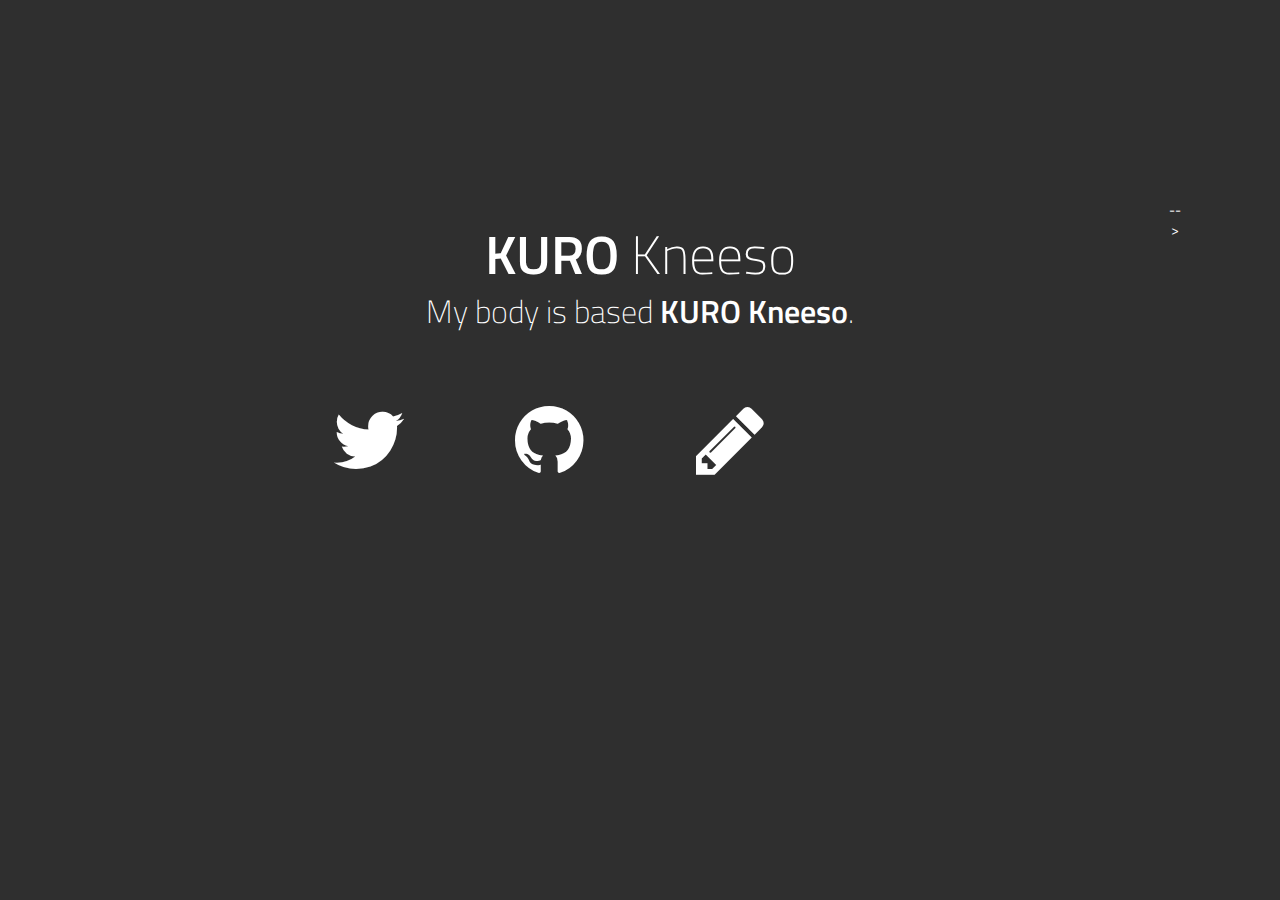
==== commit b99ae1b6: "remove not using images and etc." ====
--- a/index.html
+++ b/index.html
@@ -1,11 +1,11 @@
 <!doctype html>
 <html>
-<head lang="en">
+<head lang="ja">
 	<meta charset="utf-8">
 	<meta name="viewport" content="width=device-width, initial-scale=1, maximum-scale=1, user-scalable=no">
 	
-	<title>KURO Kneeso</title> 
-	<meta name="description" content="黒ニーソ" />	    
+	<title>suzukomimoli</title> 
+	<meta name="description" content="みもりん" />	    
 	<meta property="og:title" content="">
 
 	<link rel="stylesheet" type="text/css" href="css/bootstrap.min.css">
@@ -15,9 +15,6 @@
 	<link rel="stylesheet" type="text/css" href="css/style.css">	
 	
 	<link href='http://fonts.googleapis.com/css?family=Titillium+Web:400,600,300,200&subset=latin,latin-ext' rel='stylesheet' type='text/css'>
-	
-	
-	<link rel="prefetch" href="images/zoom.png">
 		
 </head>
 
@@ -40,15 +37,10 @@
 			<div id="contact-row-4" class="row">
 				<div class="col-sm-1 hidden-sm">&nbsp;</div>
 				<div class="col-sm-1 hidden-sm">&nbsp;</div>
-
-				<div class="col-12 col-sm-2 with-hover-text">
+				<!-- <div class="col-12 col-sm-2 with-hover-text">
 					<p><a target="_blank" href="#"><i class="icon icon-envelope"></i></a></p>
 					<span class="hover-text font-light ">moyashiki@kuroknee.so</span></a>
-				</div><!-- /col12 -->
-				<!--<div class="col-12 col-sm-2 with-hover-text">
-					<p><a target="_blank" href="#"><i class="icon icon-facebook"></i></a></p>
-					<span class="hover-text font-light ">facebook/blacktie_co</span></a>
-				</div>--><!-- /col12 -->
+				</div><!-- /col12 --> -->
 				<div class="col-12 col-sm-2 with-hover-text">
 					<p><a target="_blank" href="http://twitter.com/moyashiki"><i class="icon icon-twitter"></i></a></p>
 					<span class="hover-text font-light ">@moyashiki</span></a>
@@ -67,10 +59,6 @@
 			</div><!-- /row -->
 		</div><!-- /container -->
 	</div><!-- /slide1 -->
-	<!-- === Slide 6 / Contact === -->
-	<div class="slide story" id="slide-6" data-slide="2">
-	</div><!-- /Slide 6 -->
-	
 </body>
 
 	<!-- SCRIPTS -->
@@ -100,4 +88,4 @@
 	});
 	</script>
 
-</html>+</html>
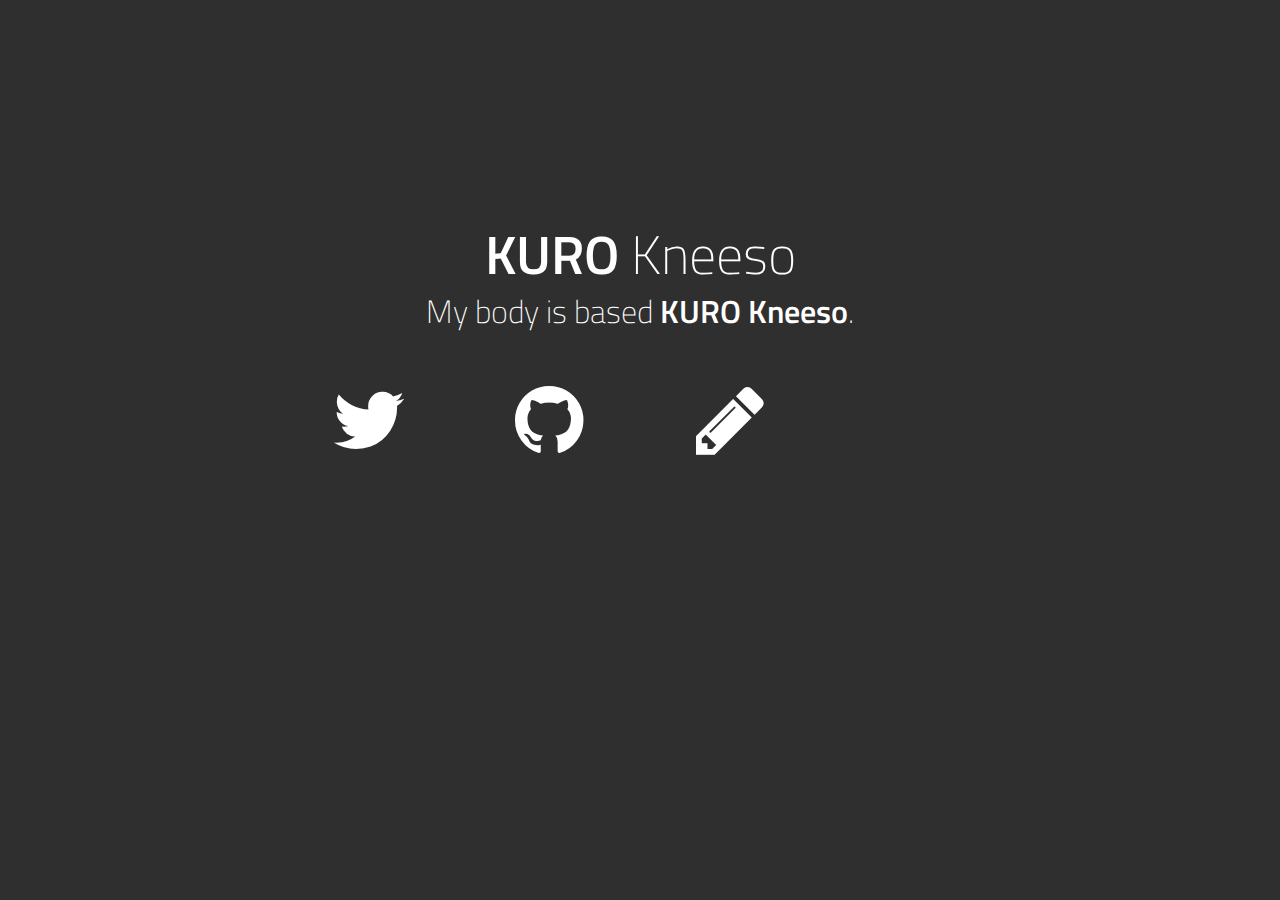
==== commit 5db98f71: "fix -->" ====
--- a/index.html
+++ b/index.html
@@ -15,14 +15,9 @@
 	<link rel="stylesheet" type="text/css" href="css/style.css">	
 	
 	<link href='http://fonts.googleapis.com/css?family=Titillium+Web:400,600,300,200&subset=latin,latin-ext' rel='stylesheet' type='text/css'>
-		
 </head>
 
 <body>
-	
-	
-	<!-- === Arrows === -->
-	
 	
 	<!-- === MAIN Background === -->
 	<div class="slide story" id="slide-1" data-slide="1">
@@ -34,13 +29,9 @@
 					<br>
 					<br>
 				</div><!-- /col-12 -->
-			<div id="contact-row-4" class="row">
+			<div id="contact-row-3" class="row">
 				<div class="col-sm-1 hidden-sm">&nbsp;</div>
 				<div class="col-sm-1 hidden-sm">&nbsp;</div>
-				<!-- <div class="col-12 col-sm-2 with-hover-text">
-					<p><a target="_blank" href="#"><i class="icon icon-envelope"></i></a></p>
-					<span class="hover-text font-light ">moyashiki@kuroknee.so</span></a>
-				</div><!-- /col12 --> -->
 				<div class="col-12 col-sm-2 with-hover-text">
 					<p><a target="_blank" href="http://twitter.com/moyashiki"><i class="icon icon-twitter"></i></a></p>
 					<span class="hover-text font-light ">@moyashiki</span></a>
